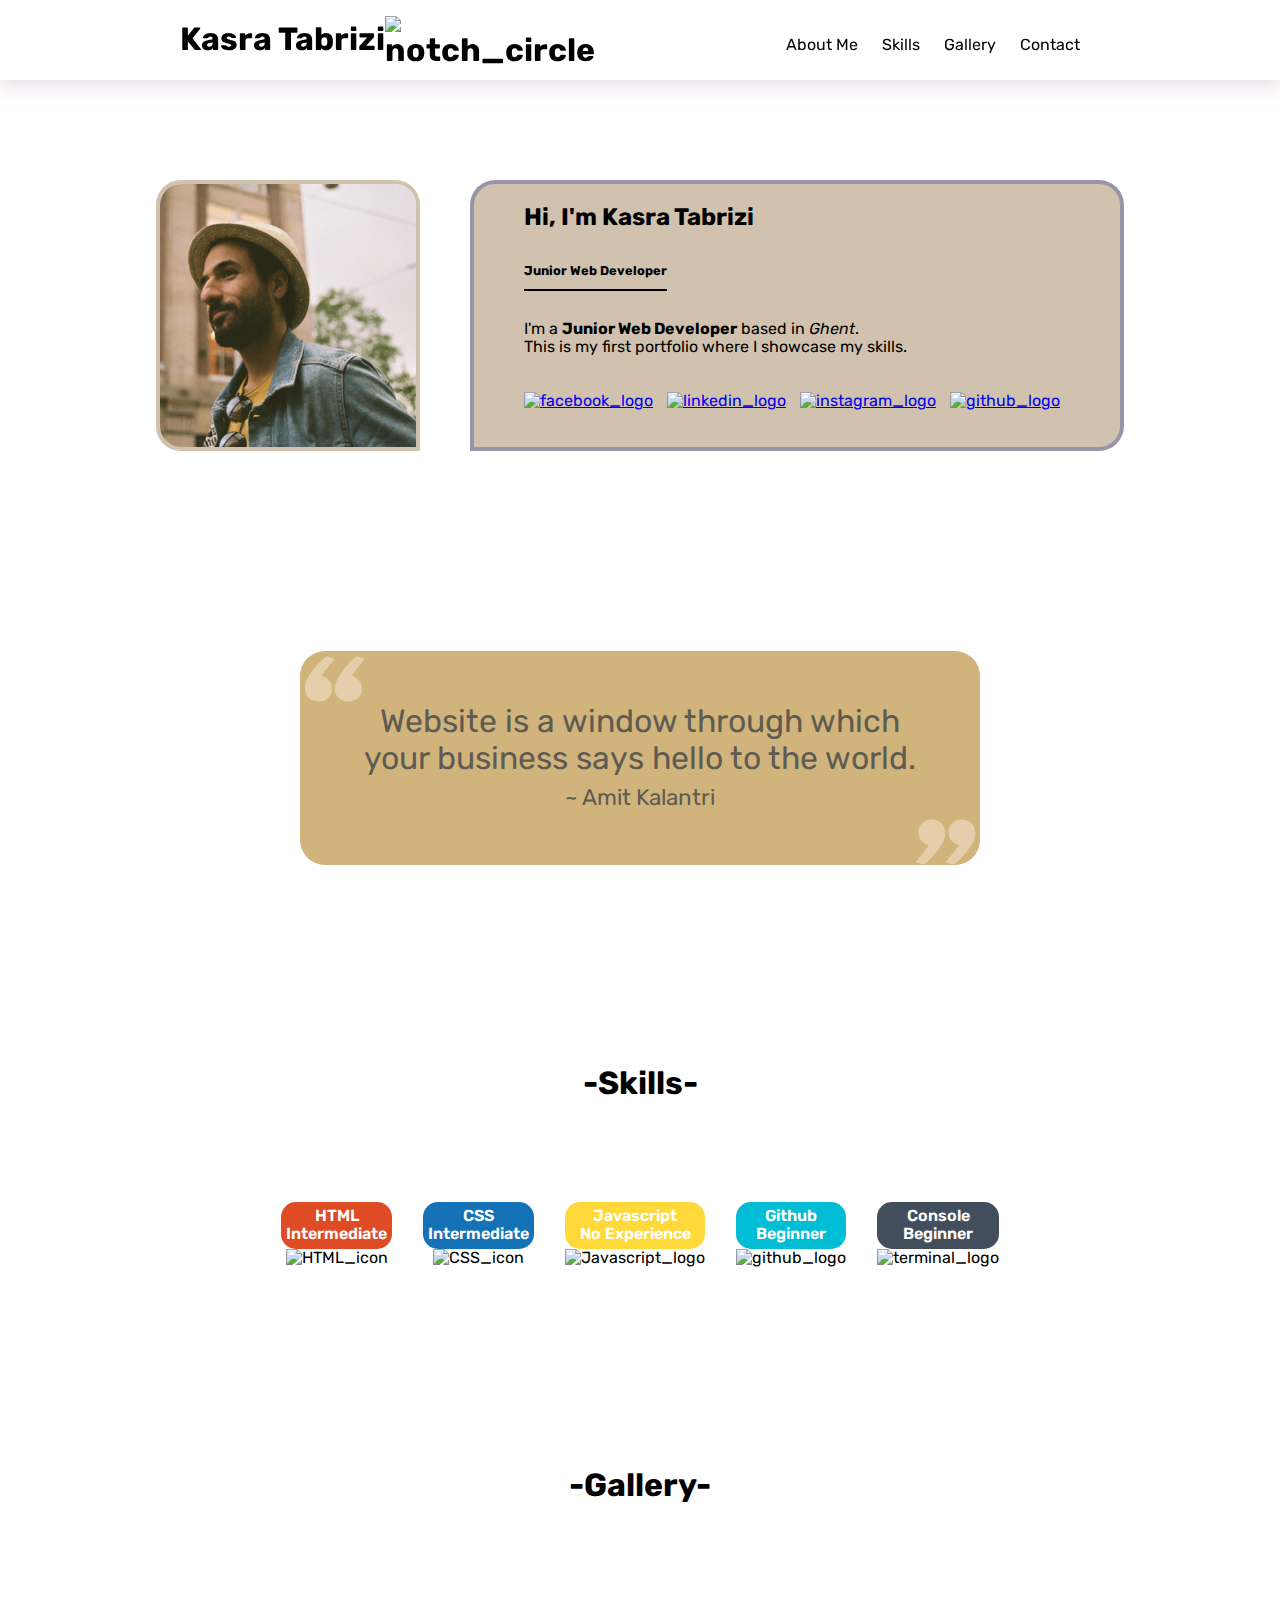
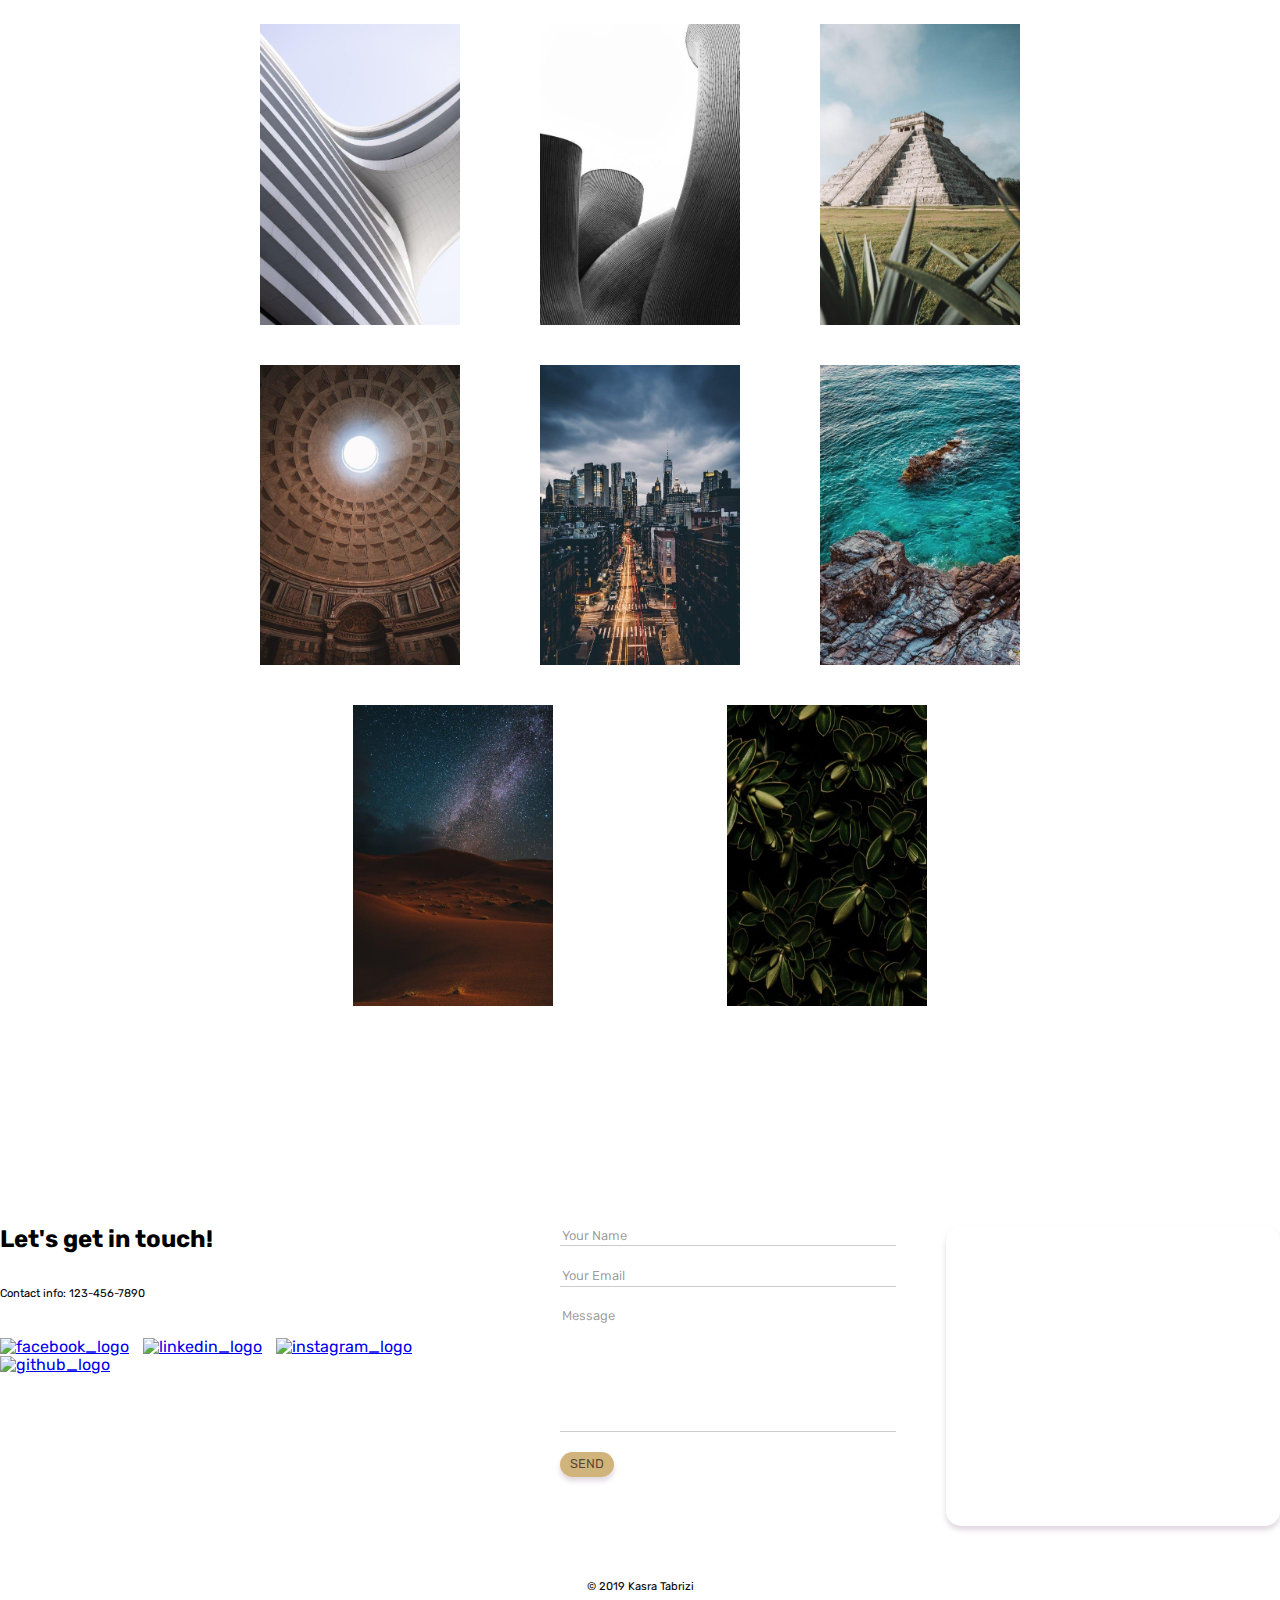
==== source/index.html @ 27bdeab5 "added grid.css to the grid version branch" ====
<!doctype html>
<html lang="en">

<head>
    <title>Kasra Tabrizi Portfolio</title>
    <meta charset="UTF-8">
    <meta name="description" content="portfolio website about me kasra tabrizi">
    <meta name="keywords" content="HTML,CSS,portfolio,becode">
    <meta name="author" content="Kasra Tabrizi">
    <meta name="viewport" content="width=device-width, initial-scale=1.0">
    <meta http-equiv="X-UA-Compatible" content="ie=edge">
    <link href="https://fonts.googleapis.com/css?family=Rubik&display=swap" rel="stylesheet">
    <link href="https://fonts.googleapis.com/css?family=Lily+Script+One&display=swap" rel="stylesheet">
    <link rel="stylesheet" type="text/css" href="styles/normalize.css">
    <link rel="stylesheet" type="text/css" href="styles/style.css">
</head>

<body>
    <header>
        <h1 class="logo"><a href="#">Kasra Tabrizi</a><img src="https://img.icons8.com/material-rounded/24/000000/circled-notch.png" alt="notch_circle"></h1>
        <nav>
            <ul>
                <li><a href="#">About Me</a></li>
                <li><a href="#skills_section">Skills</a></li>
                <li><a href="#gallery_section">Gallery</a></li>
                <li><a href="#footer_wrapper">Contact</a></li>
            </ul>
        </nav>
    </header>
    <main>
        <section id="profile_section">
            <img class="profile_img" src="img/profile_pic.JPG" alt="profile_picture">
            <article>
                <h2>Hi, I'm Kasra Tabrizi</h2>
                <h3>Junior Web Developer</h3>
                <p>
                    I'm a <strong>Junior Web Developer</strong> based in <em>Ghent</em>.
                    <br>This is my first portfolio where I showcase my skills.
                </p>
                <ul>
                    <li>
                        <a href="https://www.facebook.com/kasra.tabrizi" target="_blank"><img src="https://img.icons8.com/material/24/000000/facebook-new.png" alt="facebook_logo"></a>
                    </li>
                    <li>
                        <a href="https://www.linkedin.com/in/kasratabrizi/" target="_blank"><img src="https://img.icons8.com/ios-glyphs/24/000000/linkedin-circled.png" alt="linkedin_logo"></a>
                    </li>
                    <li>
                        <a href="https://www.instagram.com/owowkazii/" target="_blank"><img src="https://img.icons8.com/material-rounded/24/000000/instagram-new.png" alt="instagram_logo"></a>
                    </li>
                    <li>
                        <a href="https://github.com/KasraTabrizi" target="_blank"><img src="https://img.icons8.com/material-rounded/24/000000/github.png" alt="github_logo"></a>
                    </li>
                </ul>
            </article>
        </section>
        <section id="quote_section">
            <div class="quote_wrapper">
                <blockquote class="quote_web">
                    <p>Website is a window through which your business says hello to the world.
                        <small>~ Amit Kalantri</small>
                    </p>
                </blockquote>
            </div>
        </section>
        <section id="skills_section">
            <h2>Skills</h2>
            <div class="skill_wrapper">
                <div>
                    <div class="html_logo">HTML<br>Intermediate</div>
                    <img src="https://img.icons8.com/color/96/000000/html-5.png" alt="HTML_icon">
                </div>
                <div>
                    <div class="css_logo">CSS<br>Intermediate</div>
                    <img src="https://img.icons8.com/color/96/000000/css3.png" alt="CSS_icon">
                </div>
                <div>
                    <div class="js_logo">Javascript<br>No Experience</div>
                    <img src="https://img.icons8.com/color/96/000000/javascript.png" alt="Javascript_logo">
                </div>
                <div>
                    <div class="git_logo">Github<br>Beginner</div>
                    <img src="https://img.icons8.com/nolan/96/000000/github.png" alt="github_logo">
                </div>
                <div>
                    <div class="ter_logo">Console<br>Beginner</div>
                    <img src="https://img.icons8.com/dusk/96/000000/console.png" alt="terminal_logo">
                </div>
            </div>
        </section>
        <section id="gallery_section">
            <h2>Gallery</h2>
            <div class="gallery_wrapper">
                <img src="img/architecture.jpg" alt="architecture">
                <img src="img/architecture2.jpg" alt="architecture2">
                <img src="img/aztec.jpg" alt="aztec">
                <img src="img/chapel.jpg" alt="chapel">
                <img src="img/city.jpg" alt="city">
                <img src="img/coast.jpg" alt="coast">
                <img src="img/desert.jpg" alt="desert">
                <img src="img/flora.jpg" alt="flora">
            </div>
        </section>
    </main>
    <footer>
        <div id="footer_wrapper">
            <div id="info_wrapper">
                <h2>Let's get in touch!</h2>
                <p><small>Contact info: <a href="tel:123-456-7890">123-456-7890</a></small></p>
                <ul>
                    <li>
                        <a href="https://www.facebook.com/kasra.tabrizi" target="_blank"><img src="https://img.icons8.com/material/24/000000/facebook-new.png" alt="facebook_logo"></a>
                    </li>
                    <li>
                        <a href="https://www.linkedin.com/in/kasratabrizi/" target="_blank"><img src="https://img.icons8.com/ios-glyphs/24/000000/linkedin-circled.png" alt="linkedin_logo"></a>
                    </li>
                    <li>
                        <a href="https://www.instagram.com/owowkazii/" target="_blank"><img src="https://img.icons8.com/material-rounded/24/000000/instagram-new.png" alt="instagram_logo"></a>
                    </li>
                    <li>
                        <a href="https://github.com/KasraTabrizi" target="_blank"><img src="https://img.icons8.com/material-rounded/24/000000/github.png" alt="github_logo"></a>
                    </li>
                </ul>
            </div>
            <div id="form_wrapper">
                <form action="https://formspree.io/kasra_tabrizi@hotmail.com" method="POST">
                    <div class="form_section">
                        <input type="text" id="name" name="name" size="35" placeholder="Your Name">
                    </div>
                    <div class="form_section">
                        <input type="email" id="email" name="email" size="35" placeholder="Your Email">
                    </div>
                    <div class="form_section">
                        <textarea name="Message" id="message" rows="7" cols="35" placeholder="Message"></textarea>
                    </div>
                    <input type="submit" id="submit" name="send" value="send">
                </form>
            </div>
            <div class="mapouter">
                <div class="gmap_canvas">
                    <iframe width="400" title="location" height="300" id="gmap_canvas" src="https://maps.google.com/maps?q=koningin%20astridlaan%20185&t=&z=13&ie=UTF8&iwloc=&output=embed">
                    </iframe>
                    <a href="https://www.embedgooglemap.net/blog/elementor-pro-discount-code-review/">embedgooglemap.net</a>
                </div>
            </div>
        </div>
        <p class="copyright"><small>&copy; 2019 Kasra Tabrizi</small></p>
    </footer>
</body>

</html>
---- source/styles/style.css ----
html {
    scroll-behavior: smooth;
}

body {
    background-color: #fff;
    box-sizing: border-box;
    font-family: 'Rubik', sans-serif;
}

#profile_section {
    margin: 150px 0;
}

header {
    display: flex;
    flex-direction: row;
    justify-content: space-around;
    align-items: baseline;
    width: 100%;
    position: fixed;
    top: 0;
    z-index: 100;
    background-color: rgba(255, 255, 255, 0.9);
    box-shadow: 0px 4px 18px 0px rgba(216, 206, 216, 0.795);
}

header h1 {
    transition: 0.2s ease-in;
    position: relative;
}

header img {
    position: absolute;
    top: -5px;
    animation: rotation 2s infinite ease;
}

@keyframes rotation {
    from {
        transform: rotate(0deg);
    }
    to {
        transform: rotate(360deg);
    }
}

header h1:hover {
    transform: scale(0.9);
}

header a {
    text-decoration: none;
    color: #000;
}

ul li {
    list-style-type: none;
    display: inline-block;
}

header ul li {
    position: relative;
}


/*Adding line animation below the menu in the navbar*/

header ul li:after {
    position: absolute;
    top: 100%;
    left: 0;
    content: '';
    border-bottom: 3px solid rgba(163, 133, 96, 0.5);
    animation: line-disappear 0.4s forwards;
    padding-bottom: 5px;
}

header ul li:hover:after {
    position: absolute;
    top: 100%;
    left: 0;
    content: '';
    border-bottom: 3px solid rgba(163, 133, 96, 0.5);
    animation: line-appear 0.7s forwards;
    padding-bottom: 5px;
}

@keyframes line-appear {
    from {
        width: 0%;
    }
    to {
        width: 100%;
    }
}

@keyframes line-disappear {
    from {
        width: 100%;
    }
    to {
        width: 0%;
    }
}

nav ul li:nth-child(-n+4) {
    margin-right: 20px;
}

article {
    background-color: rgba(163, 133, 96, 0.5);
}

#profile_section {
    display: flex;
    justify-content: center;
    flex-direction: row;
    padding: 30px 0 50px 0;
}

.profile_img {
    width: 20%;
    border-radius: 25px 25px 0 25px;
    border: 4px solid rgba(163, 133, 96, 0.5);
}

article {
    margin-left: 50px;
    border-radius: 25px 25px 25px 0;
    padding: 0 50px;
    font-size: 16px;
    border: 4px solid rgba(96, 106, 163, 0.5);
}

article h3 {
    display: inline-block;
    font-size: 0.8em;
    padding-bottom: 10px;
    border-bottom: 2px solid #000;
}

article ul,
footer ul {
    padding: 20px 0;
}

article ul li,
footer ul li {
    padding-right: 10px;
    transition: 0.3s cubic-bezier(.12, -0.57, .77, 1.41);
}

article ul li:hover,
footer ul li:hover {
    transform: scale(1.2) translateY(-5px);
}

#quote_section {
    margin-bottom: 200px;
}

.quote_wrapper {
    width: 50%;
    margin: 0 auto;
    background-color: rgba(198, 160, 91, 0.8);
    border-radius: 25px;
    font-size: 2em;
    position: relative;
    padding: 20px;
}

.quote_web {
    text-align: center;
    color: #5E5B52;
}

.quote_web::before,
.quote_web::after {
    position: absolute;
    font-size: 5em;
    color: rgba(250, 235, 215, 0.5);
    font-family: 'Lily Script One';
}

.quote_web::before {
    content: '\201C';
    top: -10px;
    left: 0;
}

.quote_web::after {
    content: '\201D';
    bottom: -120px;
    right: 0;
    z-index: 2;
}

#skills_section {
    text-align: center;
    margin-bottom: 200px;
}


/*Adding a line before and after the skill and gallery header*/

#skills_section h2::before,
#skills_section h2::after,
#gallery_section h2:before,
#gallery_section h2:after {
    content: '-';
}

#skills_section h2 {
    margin-bottom: 100px;
    font-size: 2em;
}

.skill_wrapper {
    display: flex;
    justify-content: space-evenly;
    margin: 0 250px;
}


/*Styling for the name of each skills and the level*/

.html_logo {
    border-radius: 15px;
    background-color: #DE4B25;
    color: #fff;
    padding: 5px 5px;
    font-weight: 600;
}

.css_logo {
    border-radius: 15px;
    background-color: #1572B6;
    color: #fff;
    padding: 5px 5px;
    font-weight: 600;
}

.js_logo {
    border-radius: 15px;
    background-color: #FFD93A;
    color: #fff;
    padding: 5px 5px;
    font-weight: 600;
}

.git_logo {
    border-radius: 15px;
    background-color: #00BCD4;
    color: #fff;
    padding: 5px 5px;
    font-weight: 600;
}

.ter_logo {
    border-radius: 15px;
    background-color: #424E5C;
    color: #fff;
    padding: 5px 5px;
    font-weight: 600;
}

#gallery_section {
    margin-bottom: 200px;
}

#gallery_section h2 {
    text-align: center;
    font-size: 2em;
    margin-bottom: 100px;
}

.gallery_wrapper {
    display: flex;
    justify-content: space-evenly;
    flex-wrap: wrap;
    align-content: space-around;
    margin: 0 200px;
}

.gallery_wrapper img {
    width: 100%;
    max-width: 200px;
    margin: 20px;
    transition: 0.5s ease-in;
}


/*Animation for enlarging the images as you hover over them*/

.gallery_wrapper img:hover {
    transform: scale(1.5);
    border-radius: 15px;
    box-shadow: 0px 4px 18px 0px rgba(163, 162, 163, 0.836);
}

#info_wrapper {
    padding-right: 20px;
}

#info_wrapper h2 {
    margin-top: 0;
}

#info_wrapper p {
    margin-top: 30px;
}

#info_wrapper ul {
    margin-right: 100px;
}

#info_wrapper p small a {
    text-decoration: none;
    color: #000;
}

#footer_wrapper {
    display: flex;
    justify-content: center;
    margin-bottom: 50px;
}


/*Styling the contact form*/

input[type=text],
input[type=email],
textarea {
    background: transparent;
    border: none;
    outline: none;
    color: rgba(0, 0, 0, 0.6);
    font-size: 0.9em;
}

::placeholder {
    color: rgba(0, 0, 0, 0.4);
    font-size: 0.9em;
}

input[type=submit] {
    border: none;
    background: none;
    background-color: rgba(198, 160, 91, 0.8);
    color: rgba(0, 0, 0, 0.616);
    padding: 5px 10px;
    border-radius: 15px;
    cursor: pointer;
    text-transform: uppercase;
    font-size: 0.8em;
    box-shadow: 0px 4px 5px 0px rgba(216, 206, 216, 0.795);
    transition: 0.2s ease-in;
}

input[type=submit]:hover {
    transform: translateY(2px);
    color: #fff;
}

textarea {
    resize: none;
}

.mapouter {
    position: relative;
    text-align: right;
    height: 300px;
    width: 400px;
    margin-left: 50px;
    border-radius: 15px;
    overflow: hidden;
    box-shadow: 0px 4px 5px 0px rgba(216, 206, 216, 0.795);
}

.gmap_canvas {
    overflow: hidden;
    background: none!important;
    height: 300px;
    width: 400px;
}

iframe {
    border: none;
}

.form_section {
    border-bottom: 1px solid rgba(0, 0, 0, 0.2);
    margin-bottom: 20px;
}

small {
    font-size: 0.7em;
}

.copyright {
    text-align: center;
}
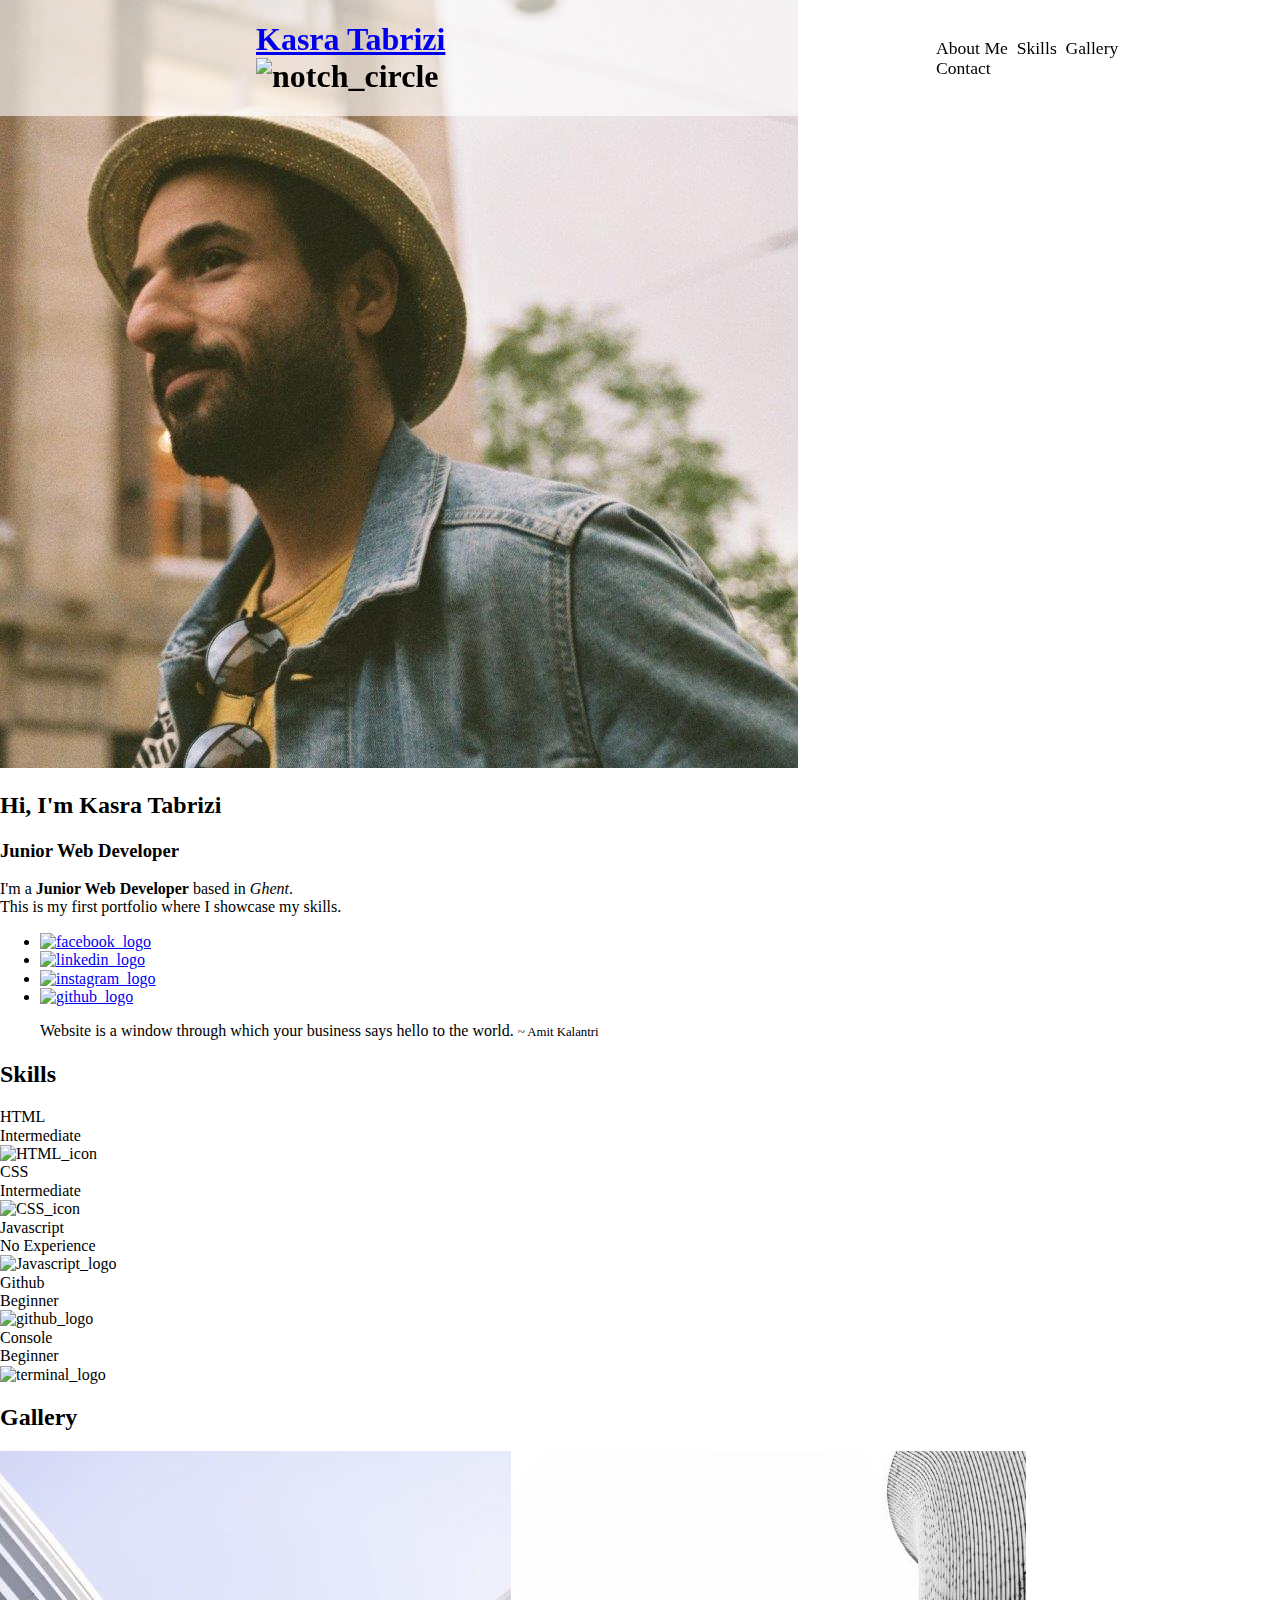
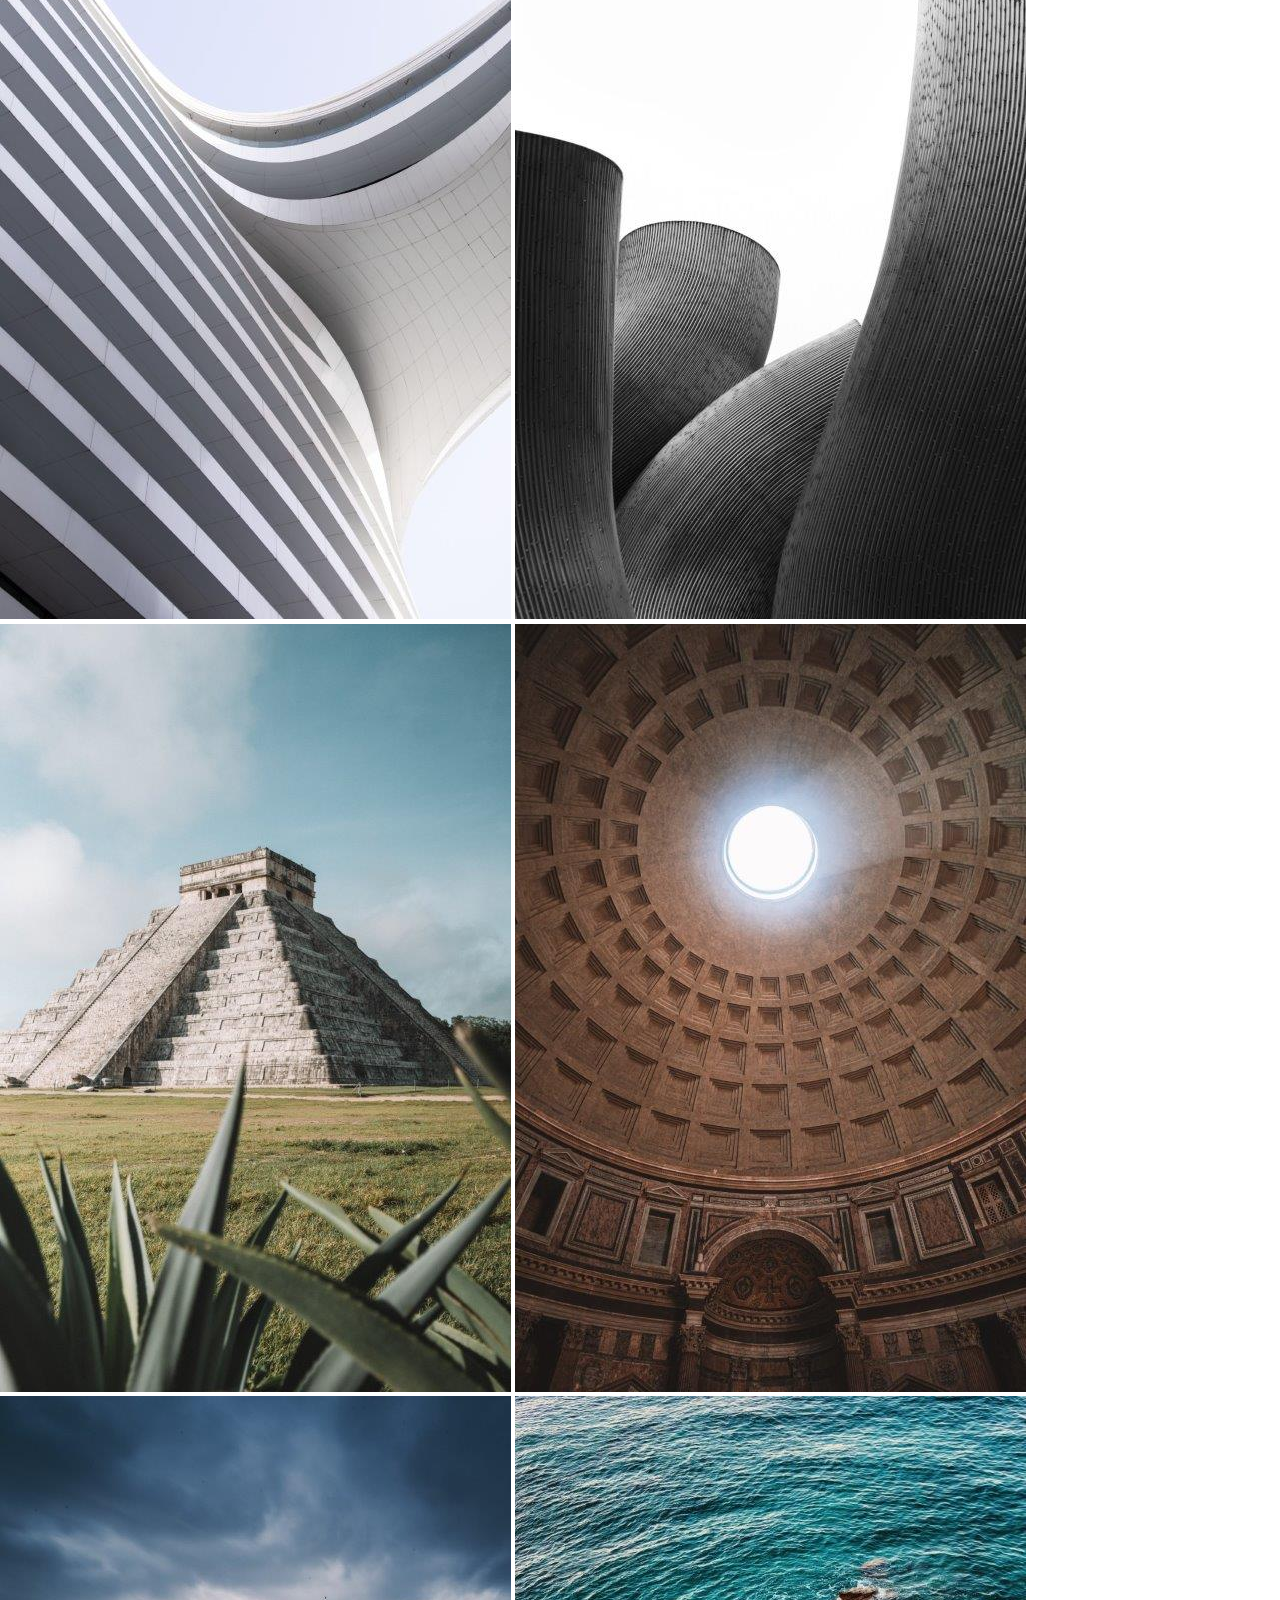
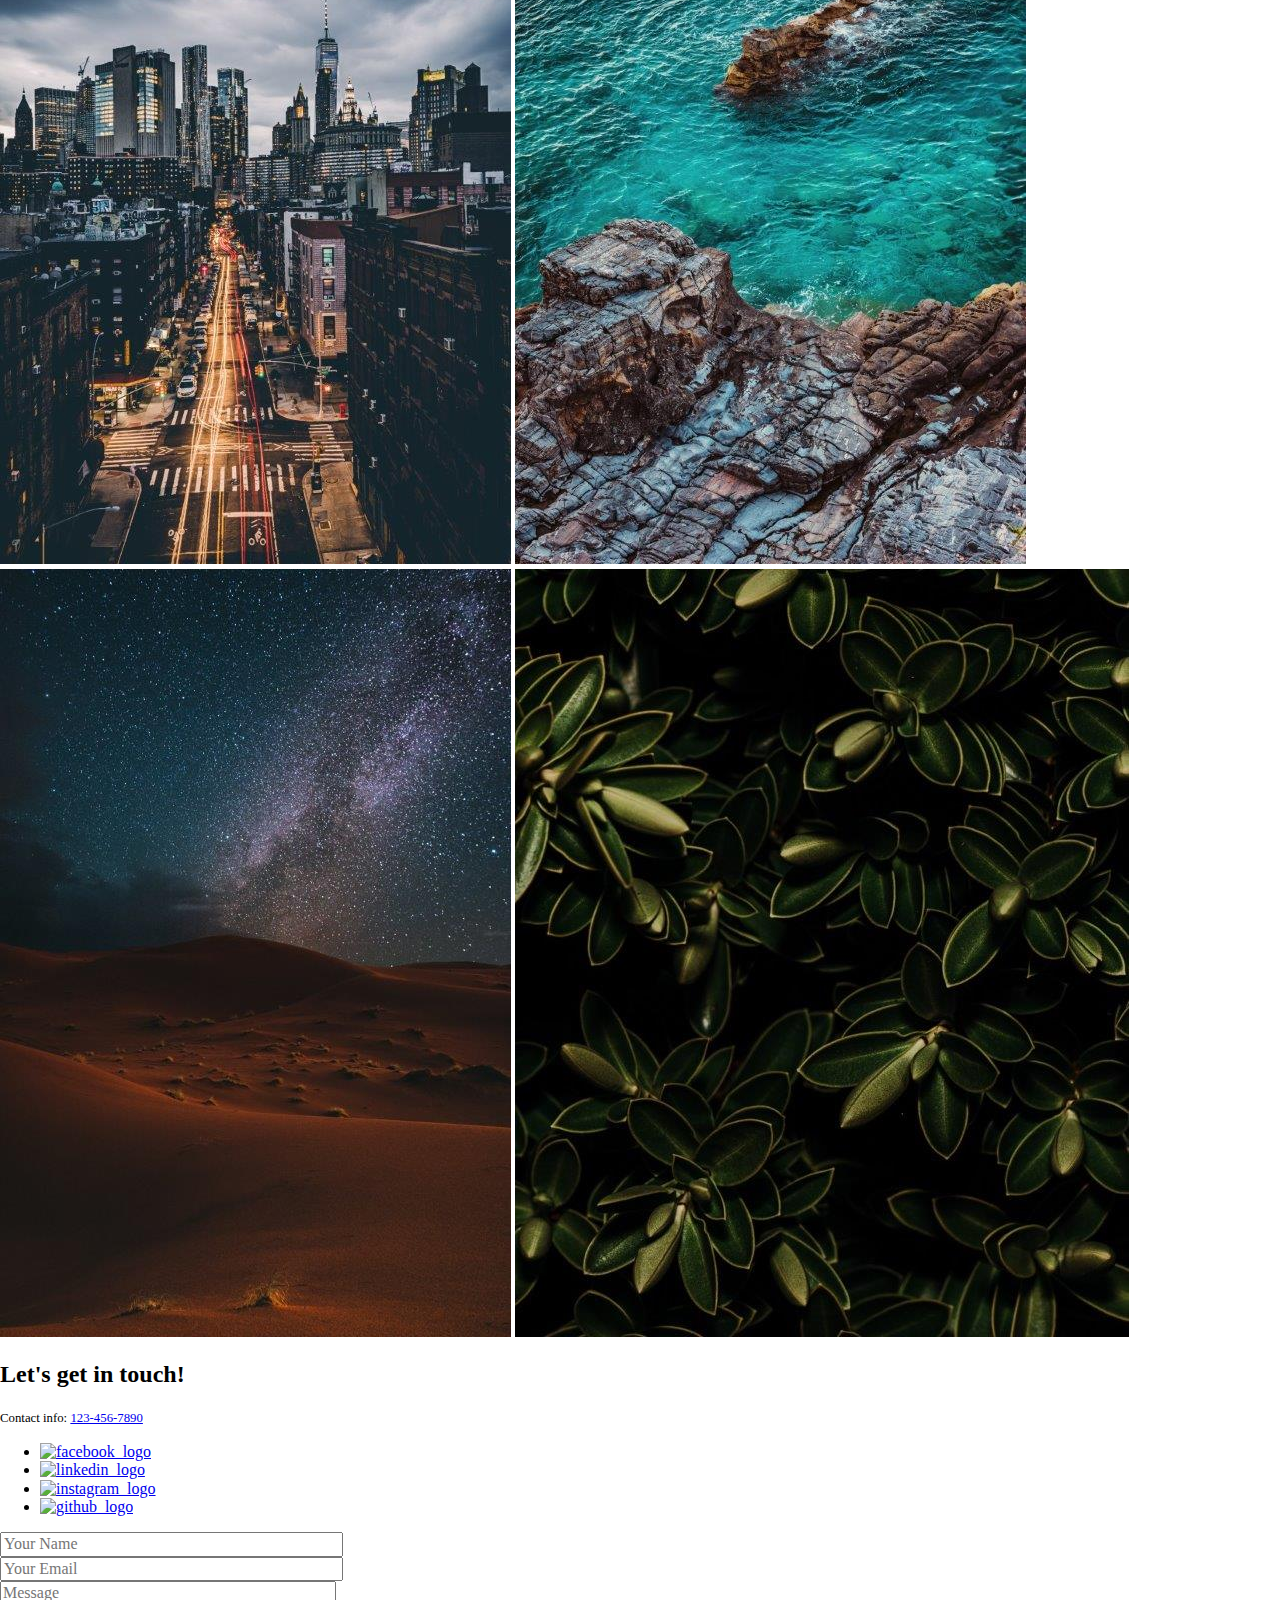
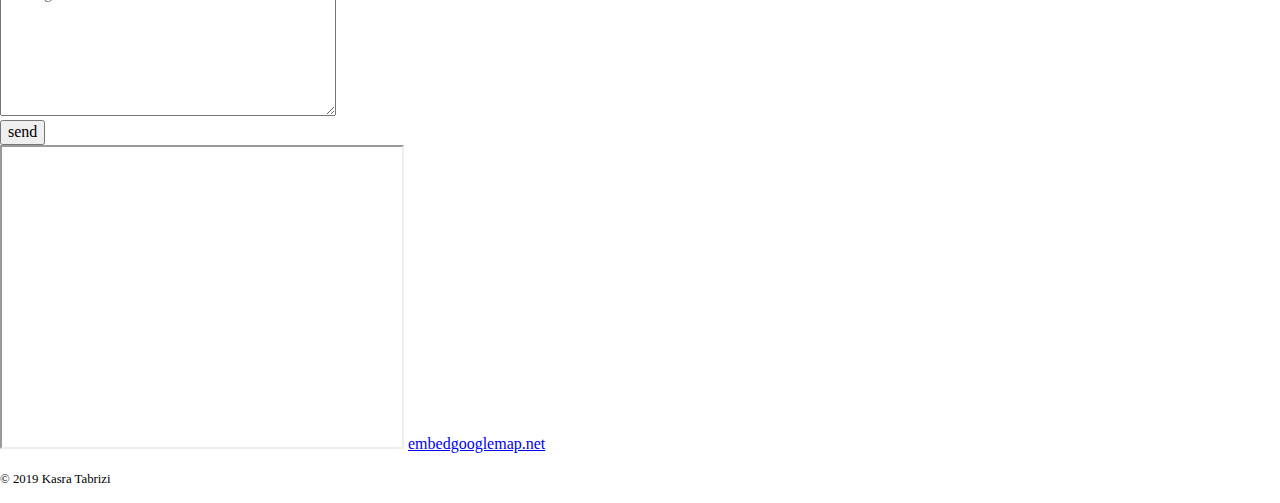
==== commit 05c678e2: "styled the menubar header" ====
--- a/source/index.html
+++ b/source/index.html
@@ -12,7 +12,7 @@
     <link href="https://fonts.googleapis.com/css?family=Rubik&display=swap" rel="stylesheet">
     <link href="https://fonts.googleapis.com/css?family=Lily+Script+One&display=swap" rel="stylesheet">
     <link rel="stylesheet" type="text/css" href="styles/normalize.css">
-    <link rel="stylesheet" type="text/css" href="styles/style.css">
+    <link rel="stylesheet" type="text/css" href="styles/grid.css">
 </head>
 
 <body>
--- a/source/styles/grid.css
+++ b/source/styles/grid.css
@@ -0,0 +1,32 @@
+header{
+    display: grid;
+    grid-template-columns: repeat(10,1fr);
+    justify-content: center;
+    position: fixed;
+    background-color: rgba(255, 255, 255, 0.6);
+}
+
+header h1{
+    grid-column-start: 3;
+    grid-column-end: 5;
+    place-self: center;
+    text-decoration: none;
+    color: black;
+}
+
+nav ul li{
+    display: inline-block;
+    margin-right: 0.3em;
+}
+
+nav a{
+    font-size: 1.1em;
+    text-decoration: none;
+    color: black;
+}
+
+nav{
+    grid-column-start: 8;
+    grid-column-end: 10;
+    place-self: center;
+}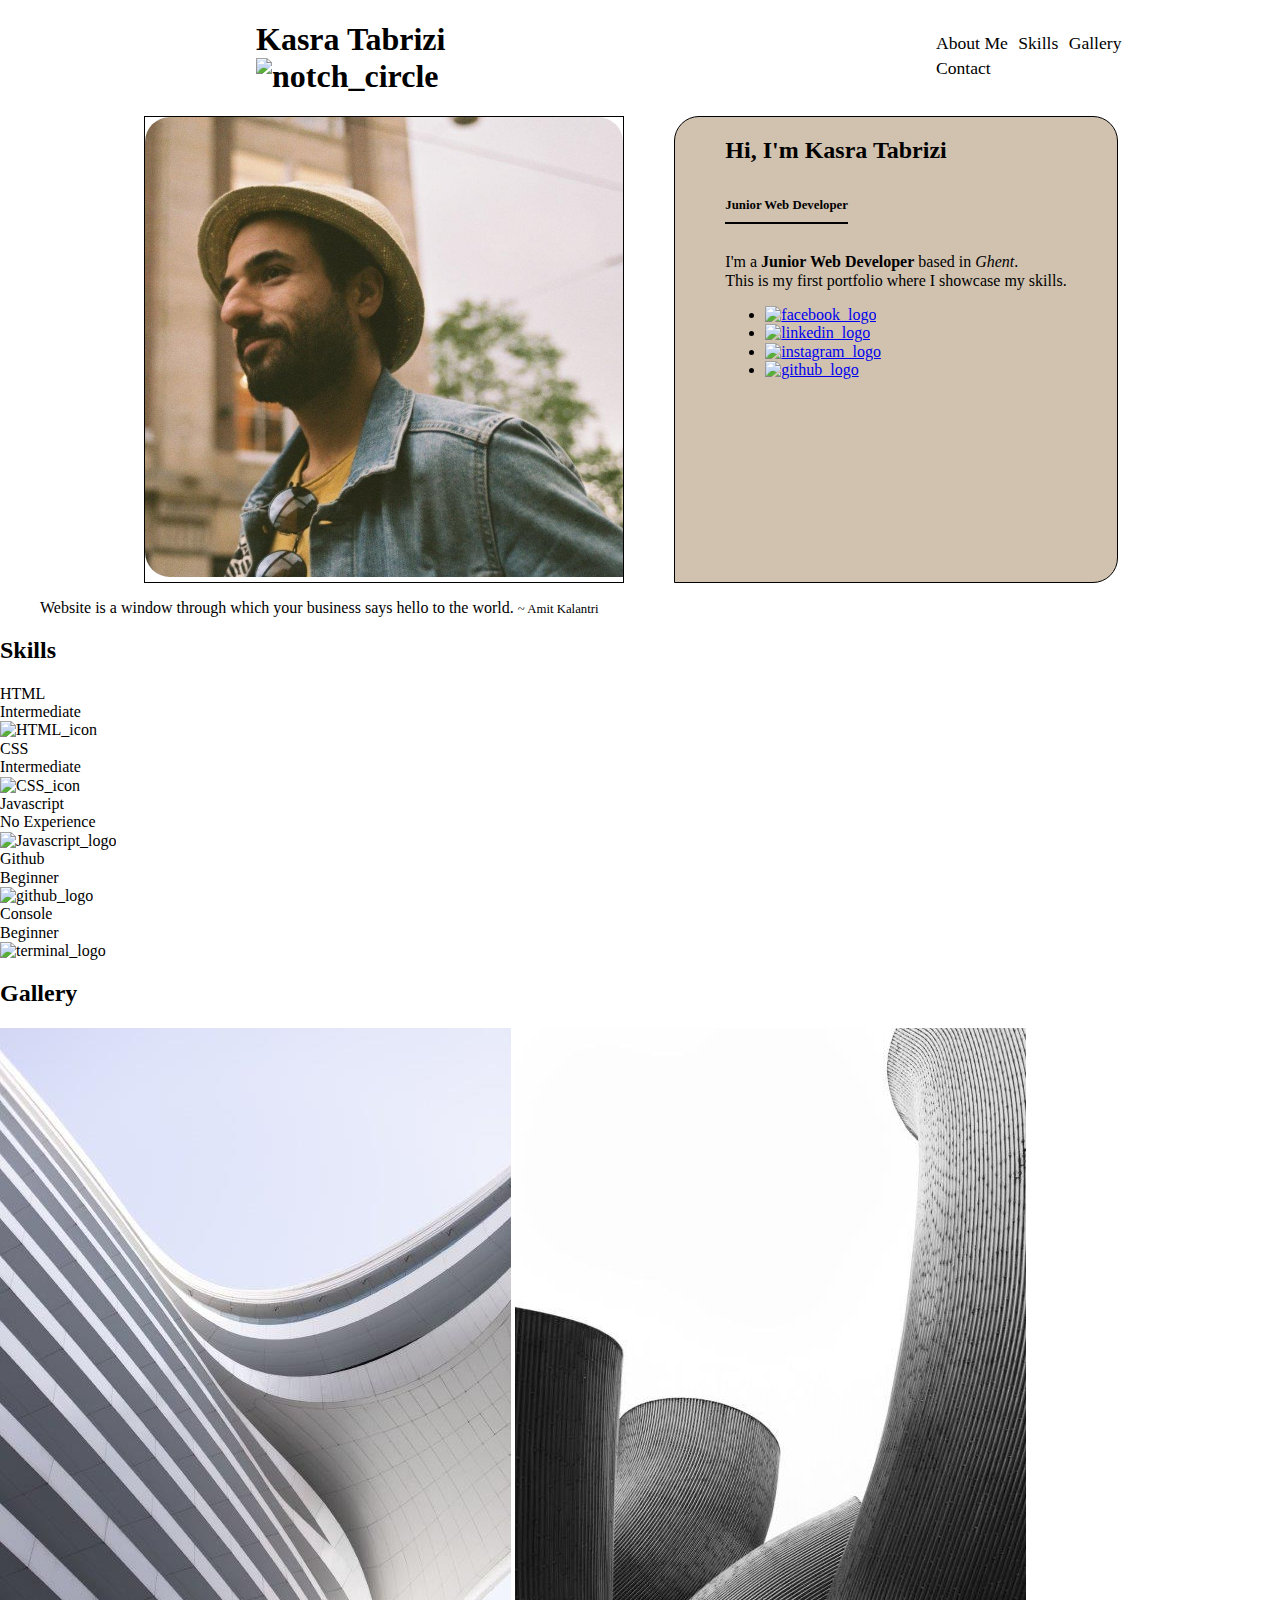
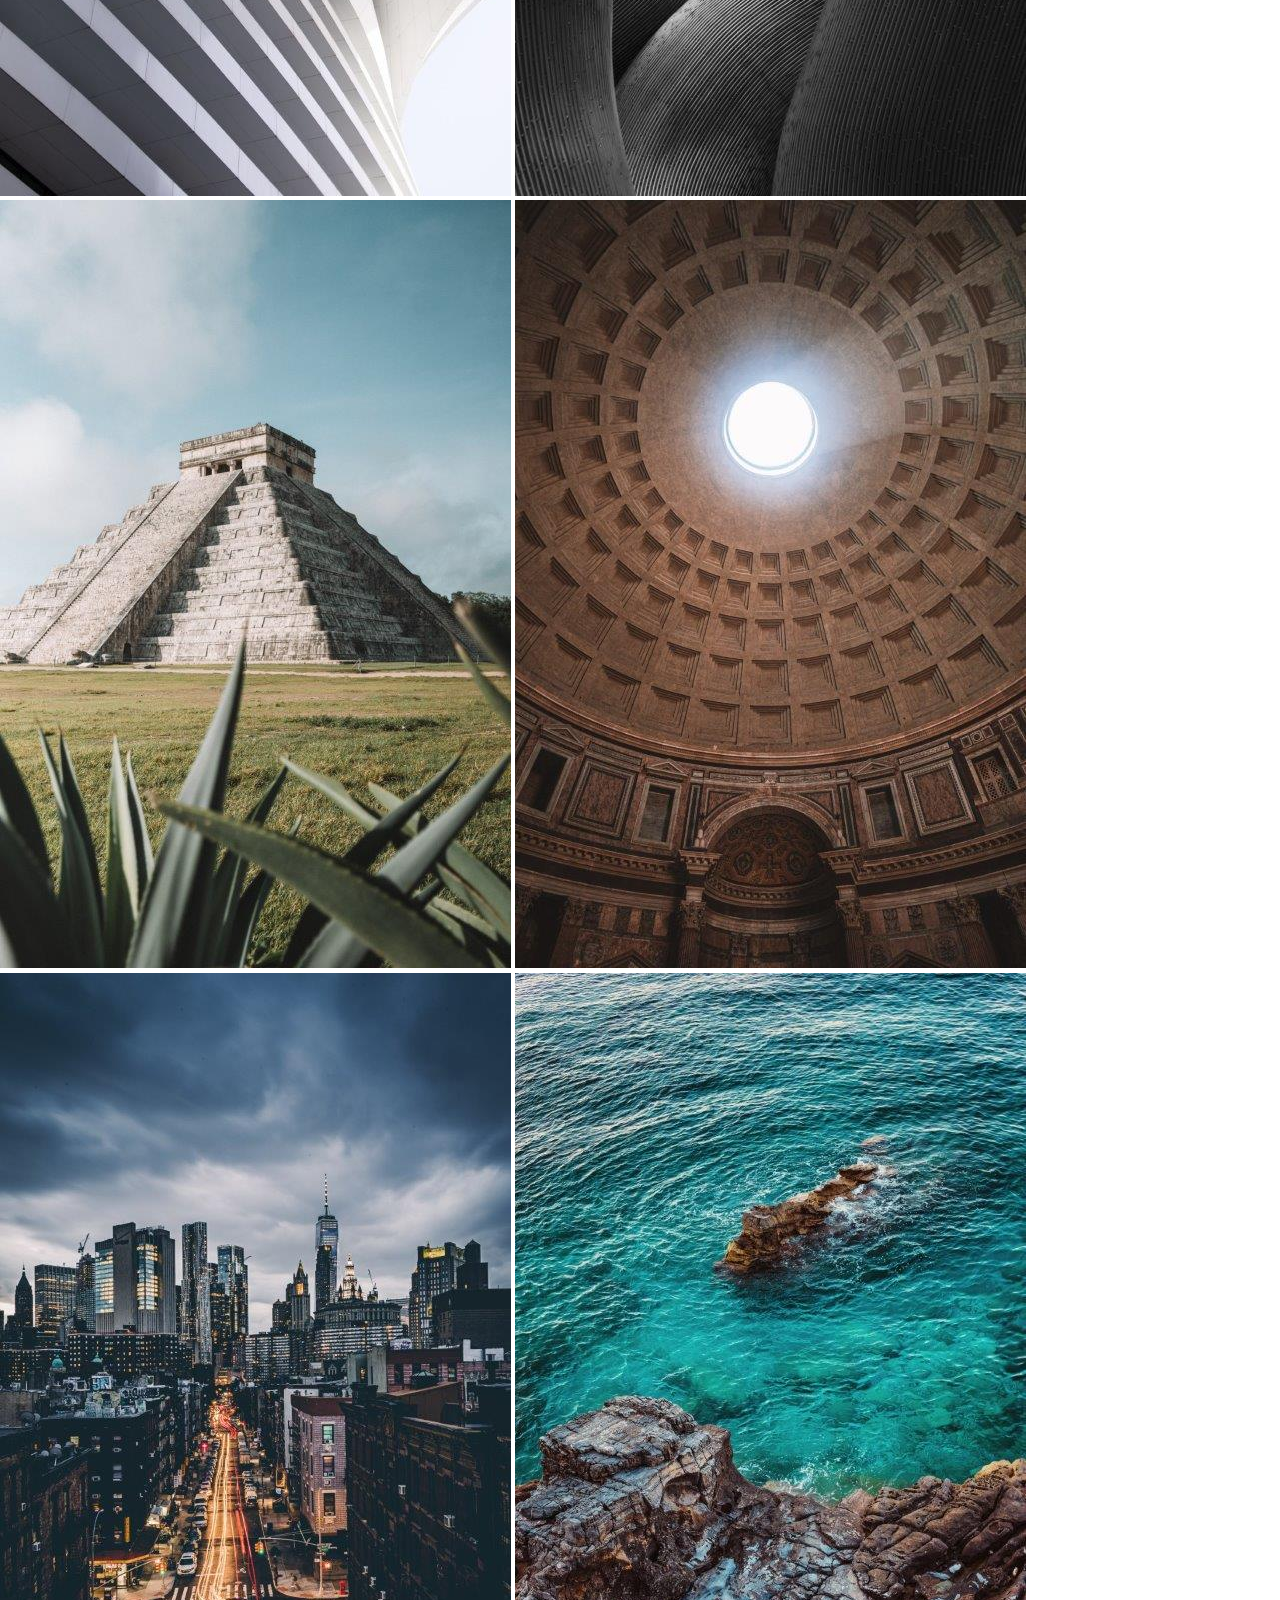
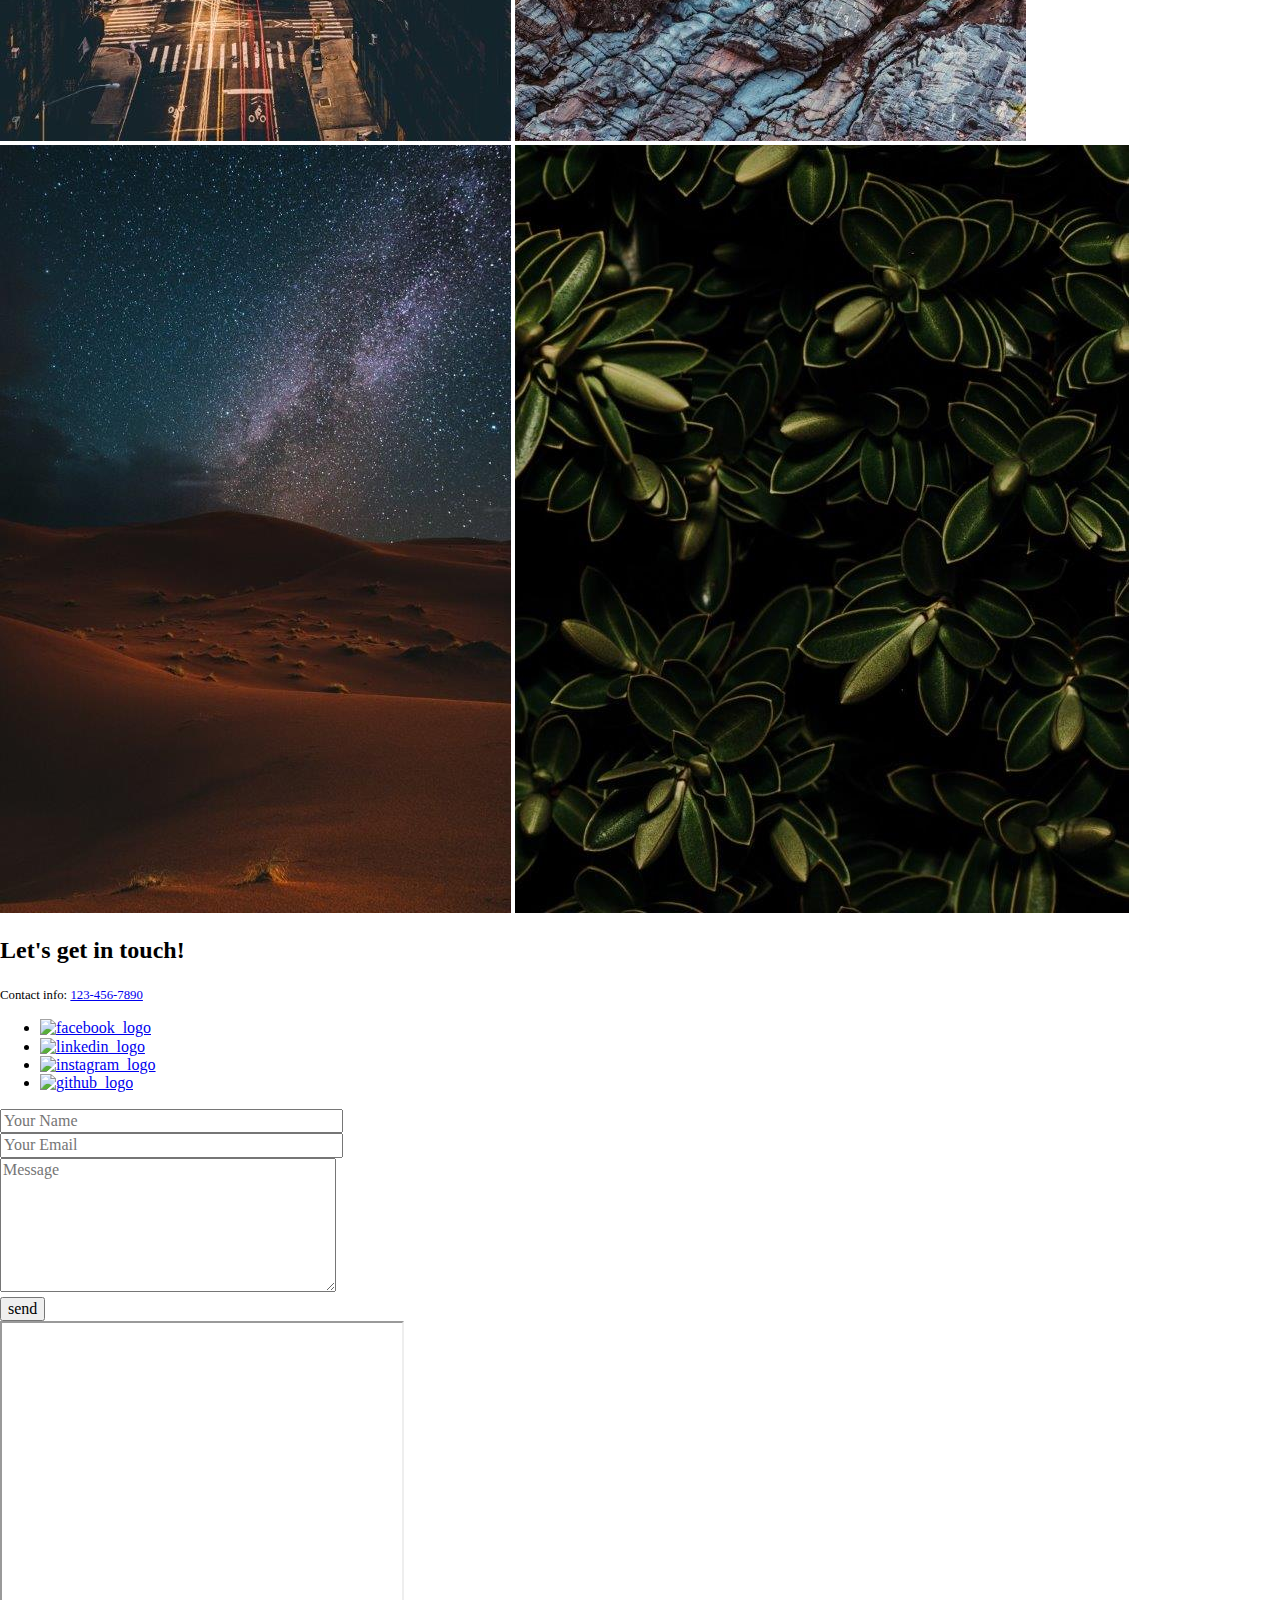
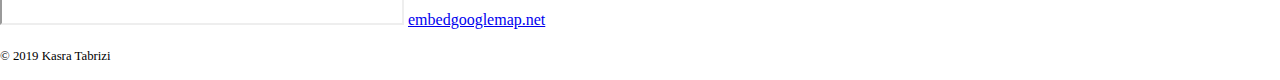
==== commit 236278a1: "test" ====
--- a/source/index.html
+++ b/source/index.html
@@ -28,31 +28,35 @@
         </nav>
     </header>
     <main>
-        <section id="profile_section">
-            <img class="profile_img" src="img/profile_pic.JPG" alt="profile_picture">
-            <article>
-                <h2>Hi, I'm Kasra Tabrizi</h2>
-                <h3>Junior Web Developer</h3>
-                <p>
-                    I'm a <strong>Junior Web Developer</strong> based in <em>Ghent</em>.
-                    <br>This is my first portfolio where I showcase my skills.
-                </p>
-                <ul>
-                    <li>
-                        <a href="https://www.facebook.com/kasra.tabrizi" target="_blank"><img src="https://img.icons8.com/material/24/000000/facebook-new.png" alt="facebook_logo"></a>
-                    </li>
-                    <li>
-                        <a href="https://www.linkedin.com/in/kasratabrizi/" target="_blank"><img src="https://img.icons8.com/ios-glyphs/24/000000/linkedin-circled.png" alt="linkedin_logo"></a>
-                    </li>
-                    <li>
-                        <a href="https://www.instagram.com/owowkazii/" target="_blank"><img src="https://img.icons8.com/material-rounded/24/000000/instagram-new.png" alt="instagram_logo"></a>
-                    </li>
-                    <li>
-                        <a href="https://github.com/KasraTabrizi" target="_blank"><img src="https://img.icons8.com/material-rounded/24/000000/github.png" alt="github_logo"></a>
-                    </li>
-                </ul>
-            </article>
-        </section>
+        <div class="profile_section">
+            <div class="profile_box">
+                <img class="profile_img" src="img/profile_pic.JPG" alt="profile_picture">
+            </div>
+            <div class="profile_description">
+                <article>
+                    <h2>Hi, I'm Kasra Tabrizi</h2>
+                    <h3>Junior Web Developer</h3>
+                    <p>
+                        I'm a <strong>Junior Web Developer</strong> based in <em>Ghent</em>.
+                        <br>This is my first portfolio where I showcase my skills.
+                    </p>
+                    <ul>
+                        <li>
+                            <a href="https://www.facebook.com/kasra.tabrizi" target="_blank"><img src="https://img.icons8.com/material/24/000000/facebook-new.png" alt="facebook_logo"></a>
+                        </li>
+                        <li>
+                            <a href="https://www.linkedin.com/in/kasratabrizi/" target="_blank"><img src="https://img.icons8.com/ios-glyphs/24/000000/linkedin-circled.png" alt="linkedin_logo"></a>
+                        </li>
+                        <li>
+                            <a href="https://www.instagram.com/owowkazii/" target="_blank"><img src="https://img.icons8.com/material-rounded/24/000000/instagram-new.png" alt="instagram_logo"></a>
+                        </li>
+                        <li>
+                            <a href="https://github.com/KasraTabrizi" target="_blank"><img src="https://img.icons8.com/material-rounded/24/000000/github.png" alt="github_logo"></a>
+                        </li>
+                    </ul>
+                </article>
+            </div>  
+        </div>
         <section id="quote_section">
             <div class="quote_wrapper">
                 <blockquote class="quote_web">
--- a/source/styles/grid.css
+++ b/source/styles/grid.css
@@ -2,31 +2,71 @@
     display: grid;
     grid-template-columns: repeat(10,1fr);
     justify-content: center;
-    position: fixed;
     background-color: rgba(255, 255, 255, 0.6);
+}
+
+header a{
+    text-decoration: none;
+    color: black;
 }
 
 header h1{
     grid-column-start: 3;
     grid-column-end: 5;
     place-self: center;
-    text-decoration: none;
-    color: black;
 }
 
 nav ul li{
     display: inline-block;
-    margin-right: 0.3em;
+    margin-right: 0.4em;
+    margin-bottom: 5px;
 }
 
 nav a{
     font-size: 1.1em;
-    text-decoration: none;
-    color: black;
 }
 
 nav{
     grid-column-start: 8;
     grid-column-end: 10;
     place-self: center;
+}
+
+/*PROFILE SECTION*/
+.profile_section{
+    display: grid;
+    grid-template-columns: repeat(auto-fit, minmax(10em, 30em));
+    justify-content: center;
+    justify-items: center;
+    column-gap: 2em;
+    row-gap: 2em;
+    
+}
+
+.profile_box,
+.profile_description{
+  border: 1px solid black;
+}
+
+.profile_img {
+    width: 100%;
+    object-fit: contain;
+    border-radius: 25px 25px 0 25px;
+    /*border: 4px solid rgba(163, 133, 96, 0.5);*/
+}
+
+.profile_description {
+    /*margin-left: 50px;*/
+    border-radius: 25px 25px 25px 0;
+    padding: 0 50px;
+    font-size: 1em;
+    /*border: 4px solid rgba(96, 106, 163, 0.5);*/
+    background-color: rgba(163, 133, 96, 0.5);
+}
+
+article h3 {
+    display: inline-block;
+    font-size: 0.8em;
+    padding-bottom: 10px;
+    border-bottom: 2px solid #000;
 }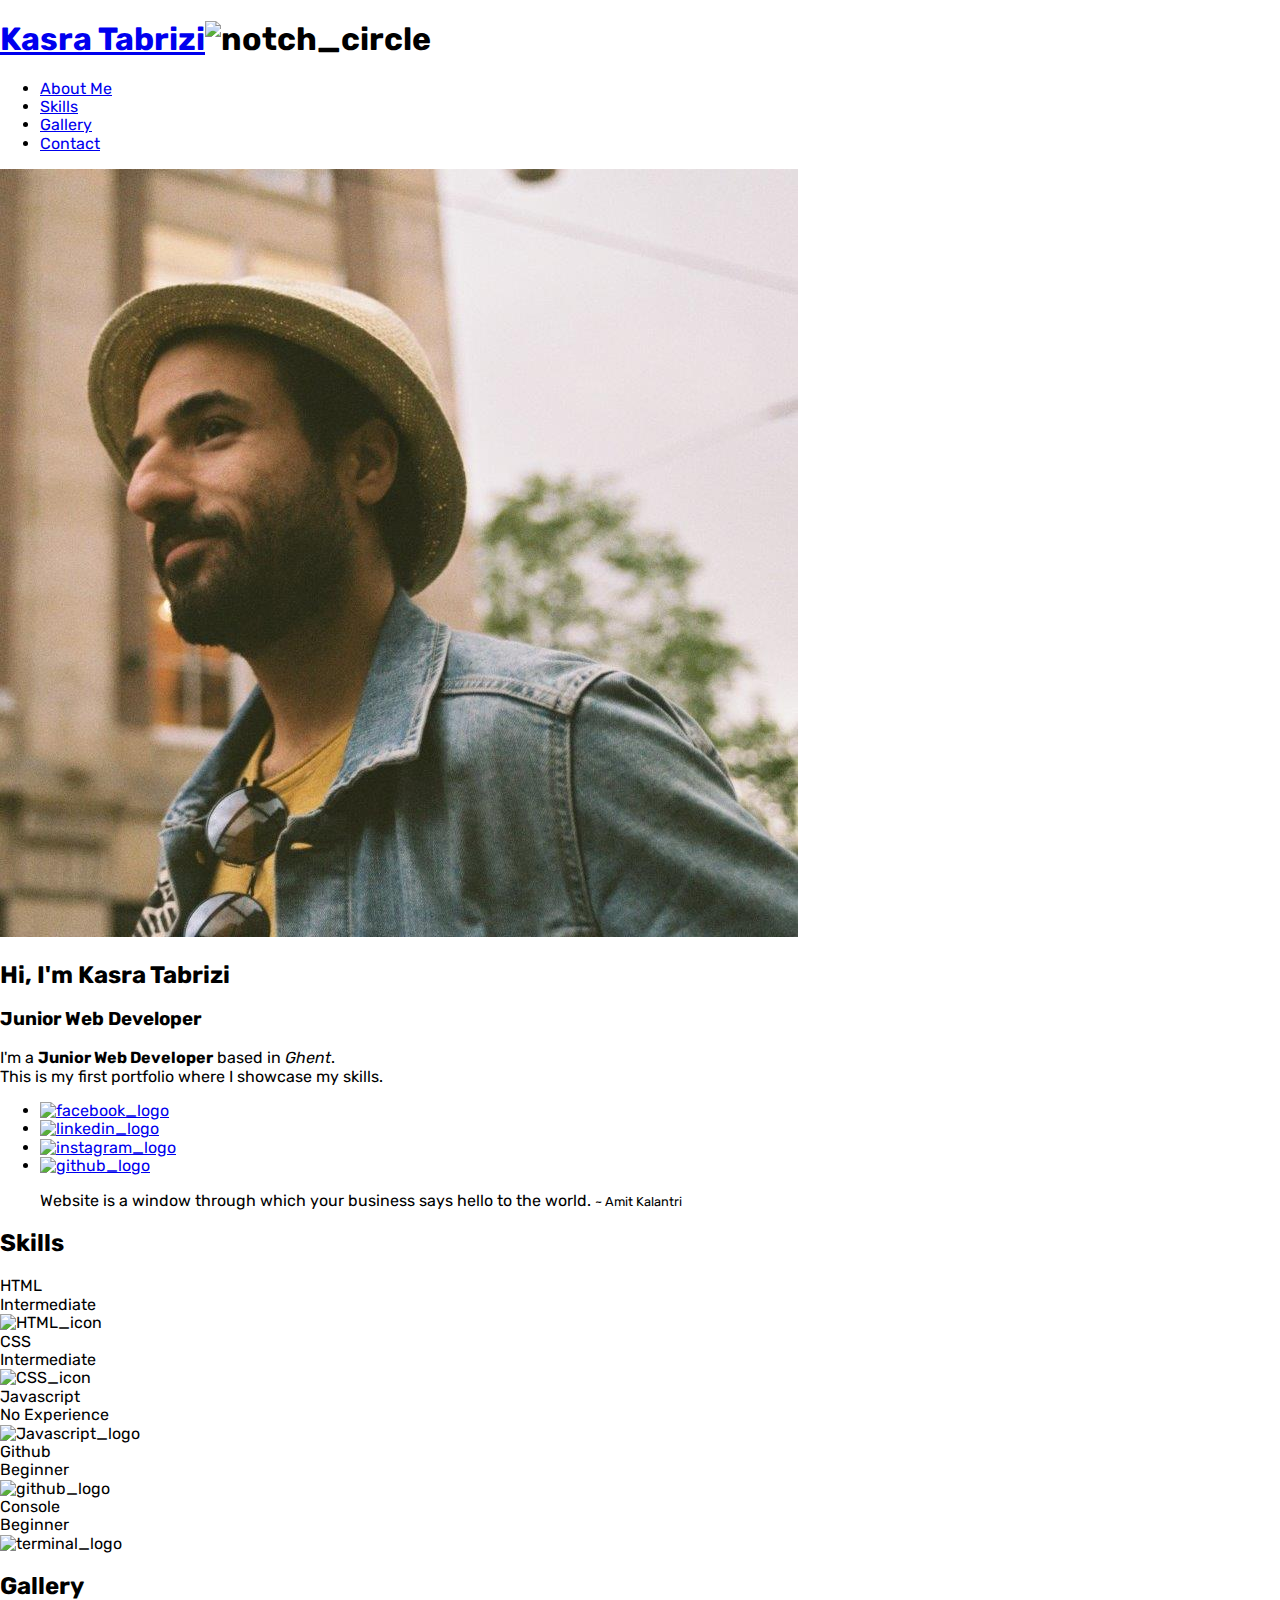
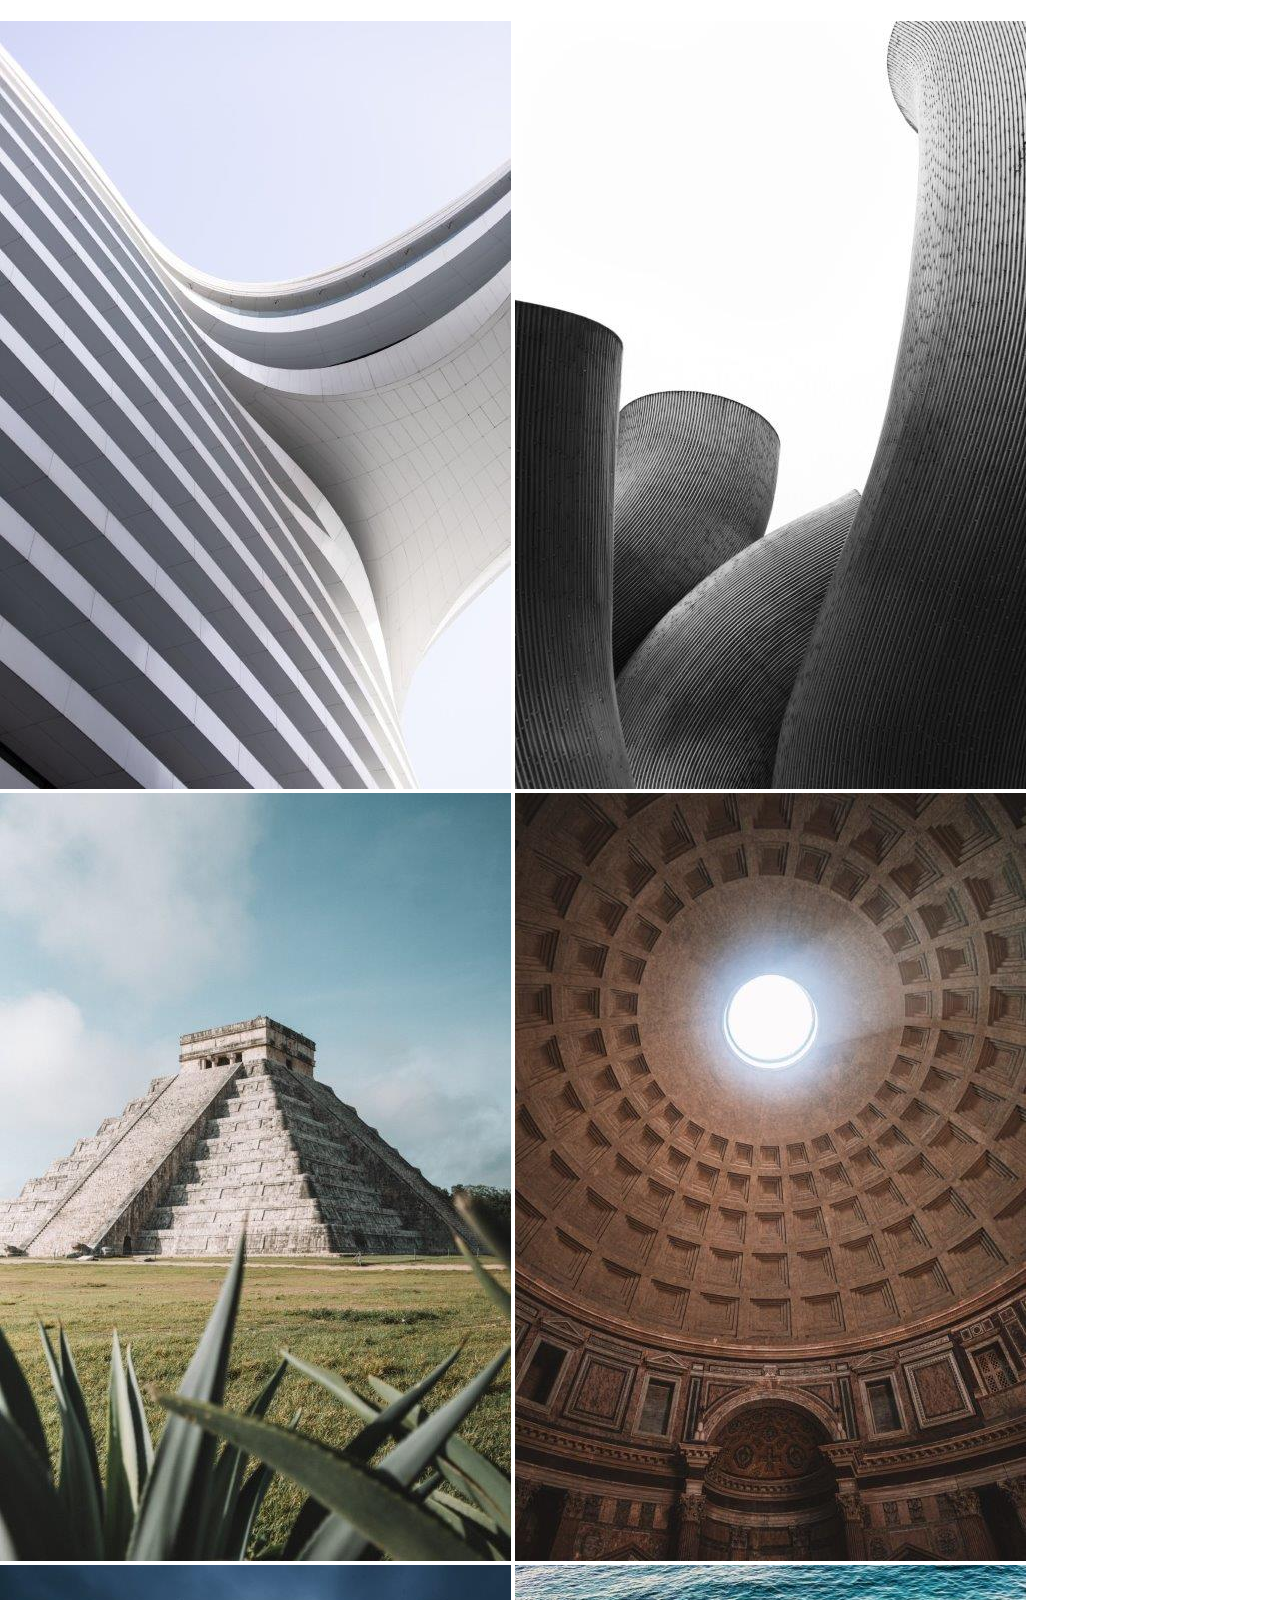
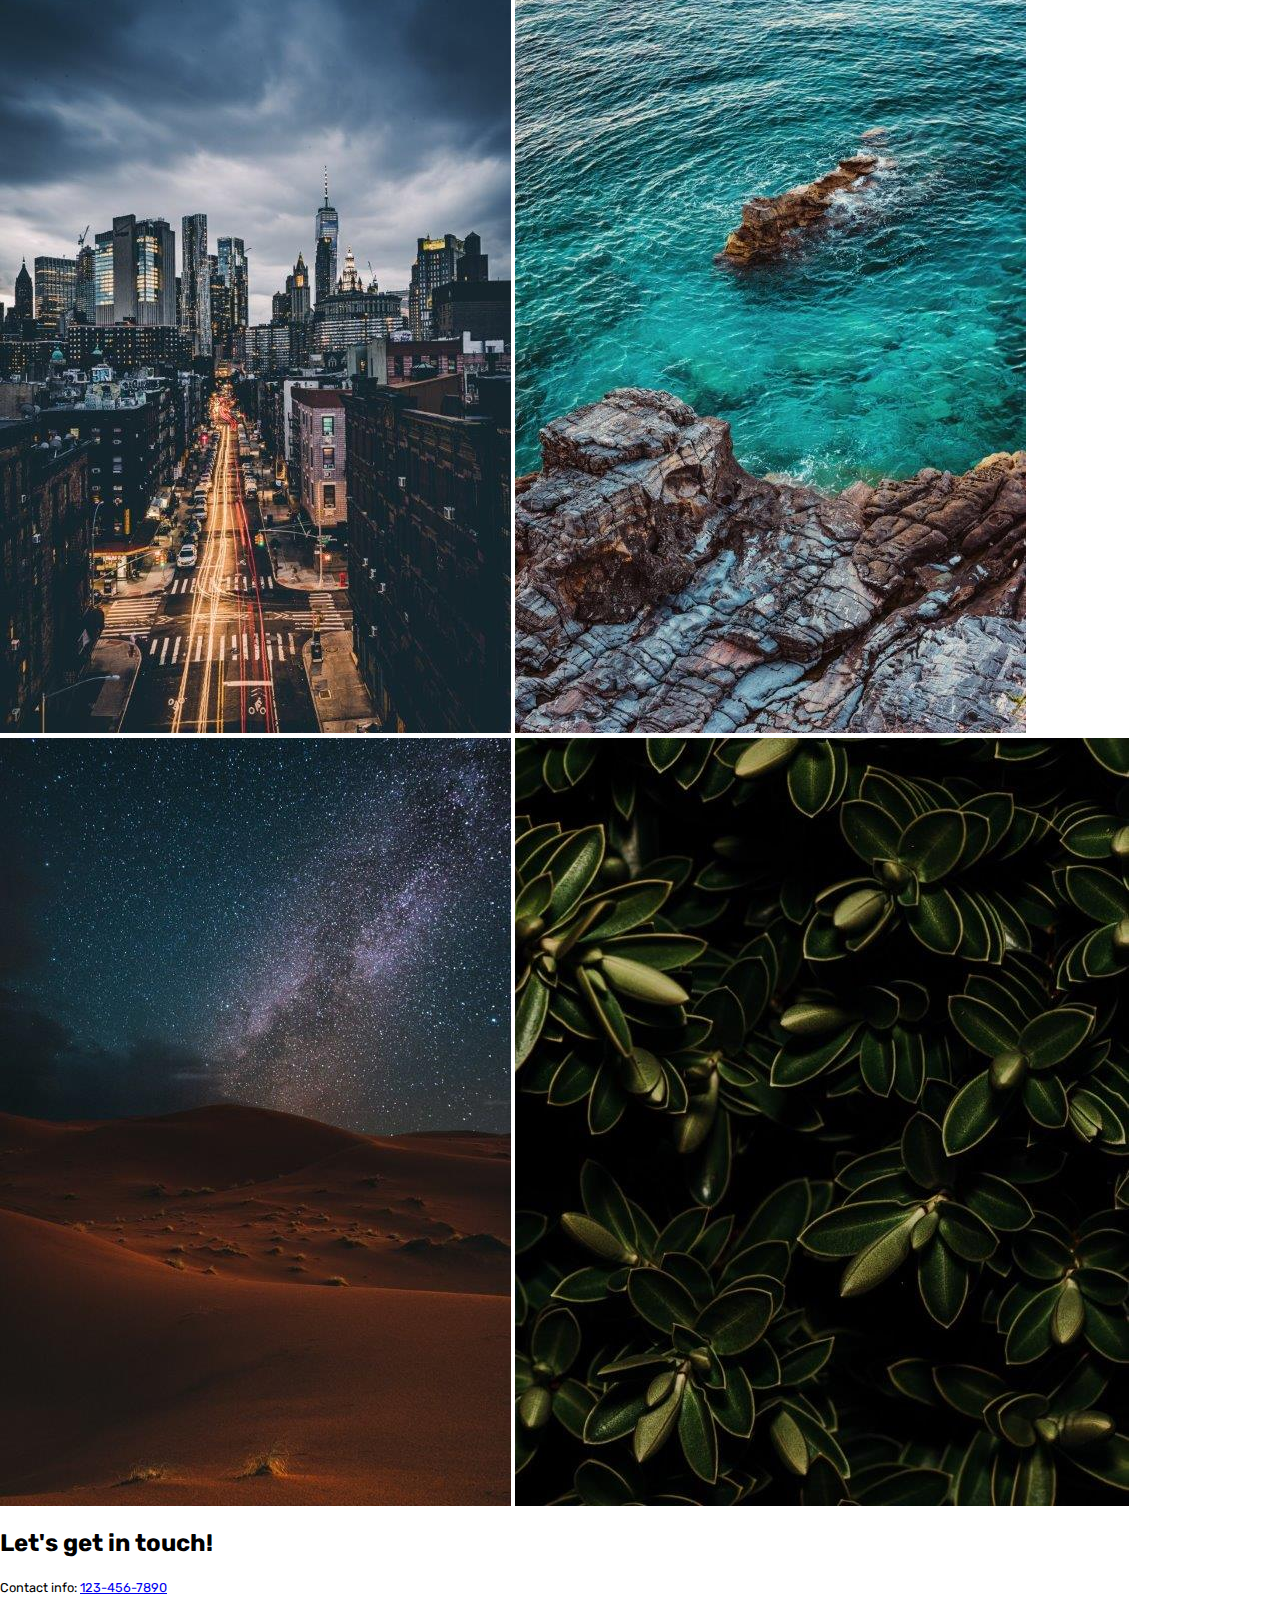
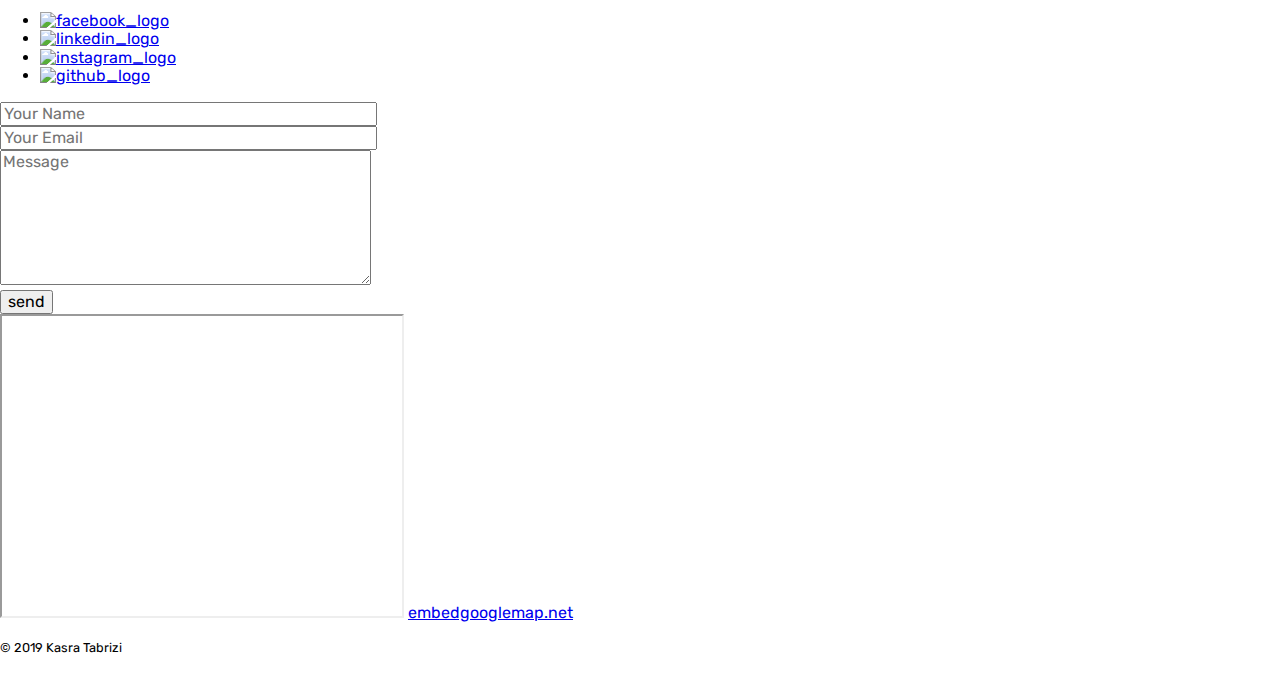
==== commit 5b0f789b: "create scss file" ====
--- a/source/index.html
+++ b/source/index.html
@@ -11,8 +11,8 @@
     <meta http-equiv="X-UA-Compatible" content="ie=edge">
     <link href="https://fonts.googleapis.com/css?family=Rubik&display=swap" rel="stylesheet">
     <link href="https://fonts.googleapis.com/css?family=Lily+Script+One&display=swap" rel="stylesheet">
-    <link rel="stylesheet" type="text/css" href="styles/normalize.css">
-    <link rel="stylesheet" type="text/css" href="styles/grid.css">
+    <link rel="stylesheet" type="text/css" href="styles/css/normalize.css">
+    <link rel="stylesheet" type="text/css" href="styles/css/mainstyle.css">
 </head>
 
 <body>
@@ -28,35 +28,31 @@
         </nav>
     </header>
     <main>
-        <div class="profile_section">
-            <div class="profile_box">
-                <img class="profile_img" src="img/profile_pic.JPG" alt="profile_picture">
-            </div>
-            <div class="profile_description">
-                <article>
-                    <h2>Hi, I'm Kasra Tabrizi</h2>
-                    <h3>Junior Web Developer</h3>
-                    <p>
-                        I'm a <strong>Junior Web Developer</strong> based in <em>Ghent</em>.
-                        <br>This is my first portfolio where I showcase my skills.
-                    </p>
-                    <ul>
-                        <li>
-                            <a href="https://www.facebook.com/kasra.tabrizi" target="_blank"><img src="https://img.icons8.com/material/24/000000/facebook-new.png" alt="facebook_logo"></a>
-                        </li>
-                        <li>
-                            <a href="https://www.linkedin.com/in/kasratabrizi/" target="_blank"><img src="https://img.icons8.com/ios-glyphs/24/000000/linkedin-circled.png" alt="linkedin_logo"></a>
-                        </li>
-                        <li>
-                            <a href="https://www.instagram.com/owowkazii/" target="_blank"><img src="https://img.icons8.com/material-rounded/24/000000/instagram-new.png" alt="instagram_logo"></a>
-                        </li>
-                        <li>
-                            <a href="https://github.com/KasraTabrizi" target="_blank"><img src="https://img.icons8.com/material-rounded/24/000000/github.png" alt="github_logo"></a>
-                        </li>
-                    </ul>
-                </article>
-            </div>  
-        </div>
+        <section id="profile_section">
+            <img class="profile_img" src="img/profile_pic.JPG" alt="profile_picture">
+            <article>
+                <h2>Hi, I'm Kasra Tabrizi</h2>
+                <h3>Junior Web Developer</h3>
+                <p>
+                    I'm a <strong>Junior Web Developer</strong> based in <em>Ghent</em>.
+                    <br>This is my first portfolio where I showcase my skills.
+                </p>
+                <ul>
+                    <li>
+                        <a href="https://www.facebook.com/kasra.tabrizi" target="_blank"><img src="https://img.icons8.com/material/24/000000/facebook-new.png" alt="facebook_logo"></a>
+                    </li>
+                    <li>
+                        <a href="https://www.linkedin.com/in/kasratabrizi/" target="_blank"><img src="https://img.icons8.com/ios-glyphs/24/000000/linkedin-circled.png" alt="linkedin_logo"></a>
+                    </li>
+                    <li>
+                        <a href="https://www.instagram.com/owowkazii/" target="_blank"><img src="https://img.icons8.com/material-rounded/24/000000/instagram-new.png" alt="instagram_logo"></a>
+                    </li>
+                    <li>
+                        <a href="https://github.com/KasraTabrizi" target="_blank"><img src="https://img.icons8.com/material-rounded/24/000000/github.png" alt="github_logo"></a>
+                    </li>
+                </ul>
+            </article>
+        </section>
         <section id="quote_section">
             <div class="quote_wrapper">
                 <blockquote class="quote_web">
--- a/source/styles/css/mainstyle.css
+++ b/source/styles/css/mainstyle.css
@@ -0,0 +1,7 @@
+body {
+  background-color: #fff;
+  box-sizing: border-box;
+  font-family: "Rubik", sans-serif;
+}
+
+/*# sourceMappingURL=mainstyle.css.map */
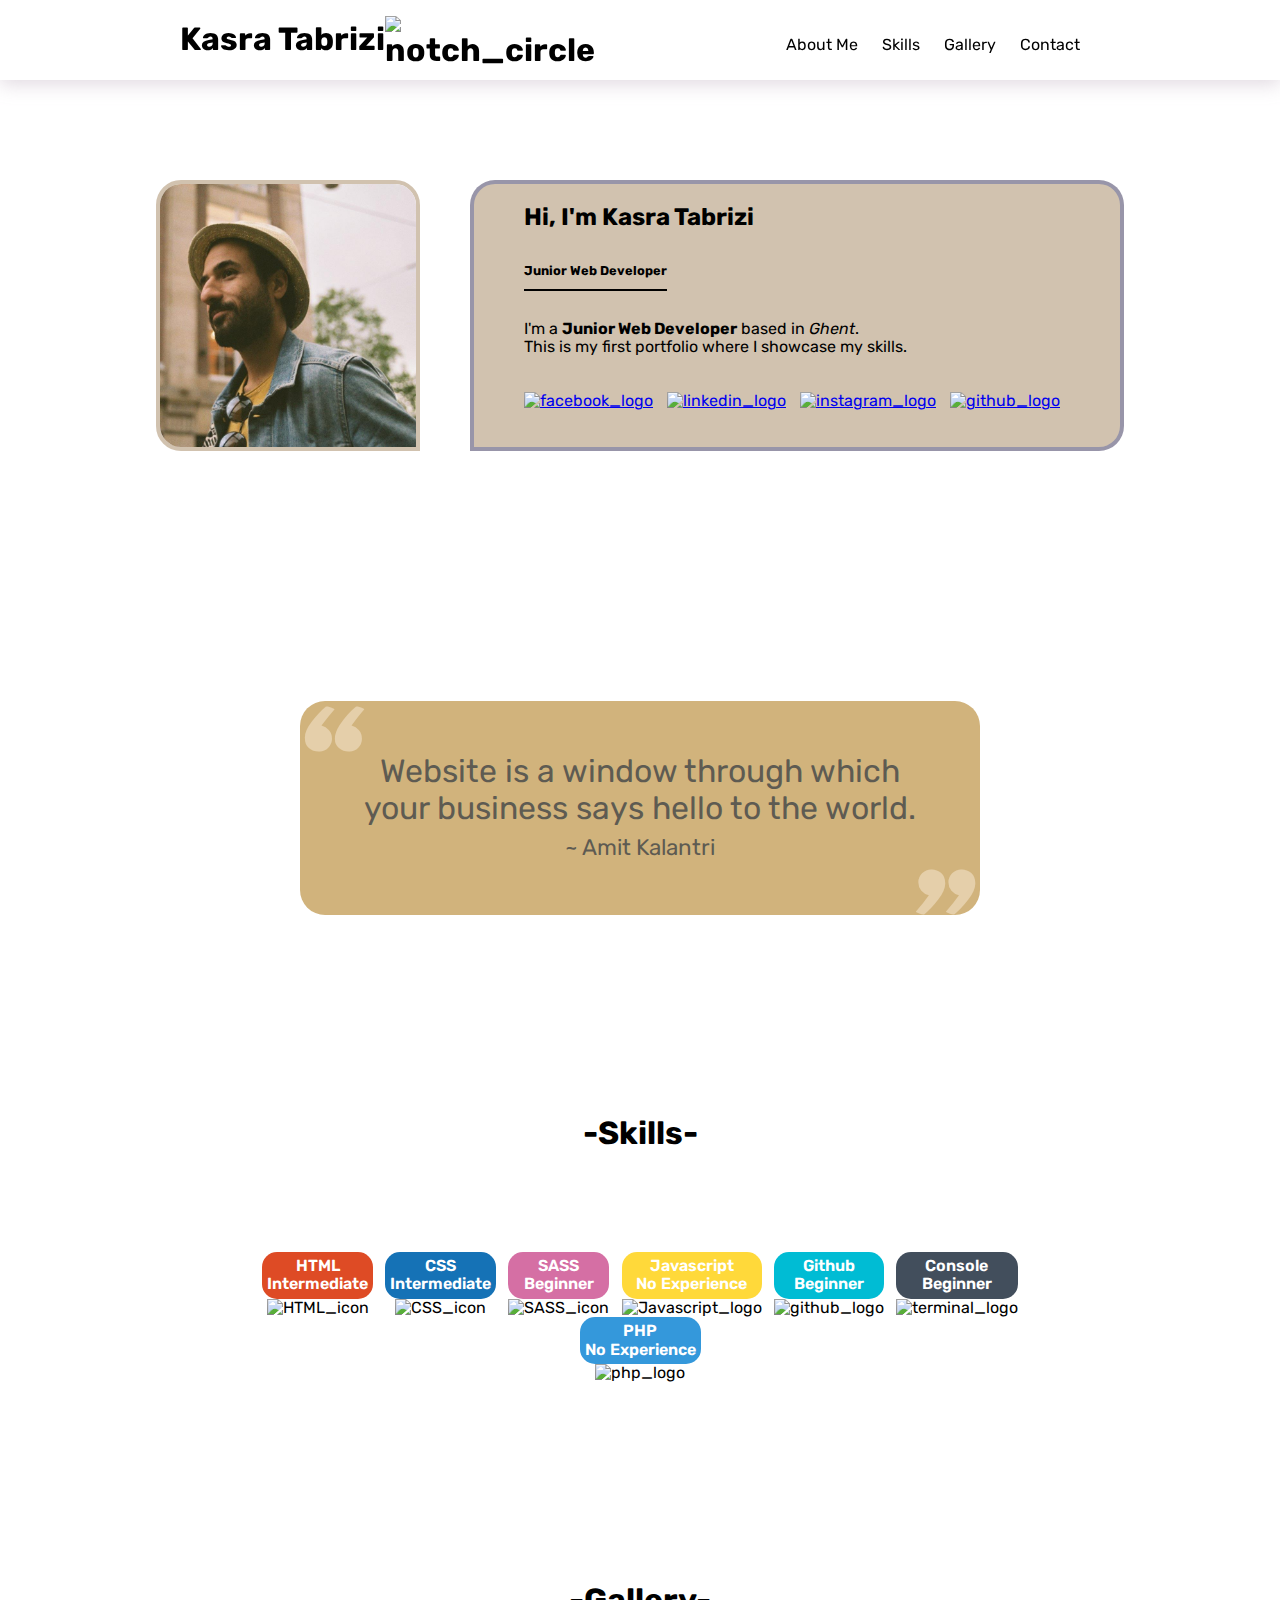
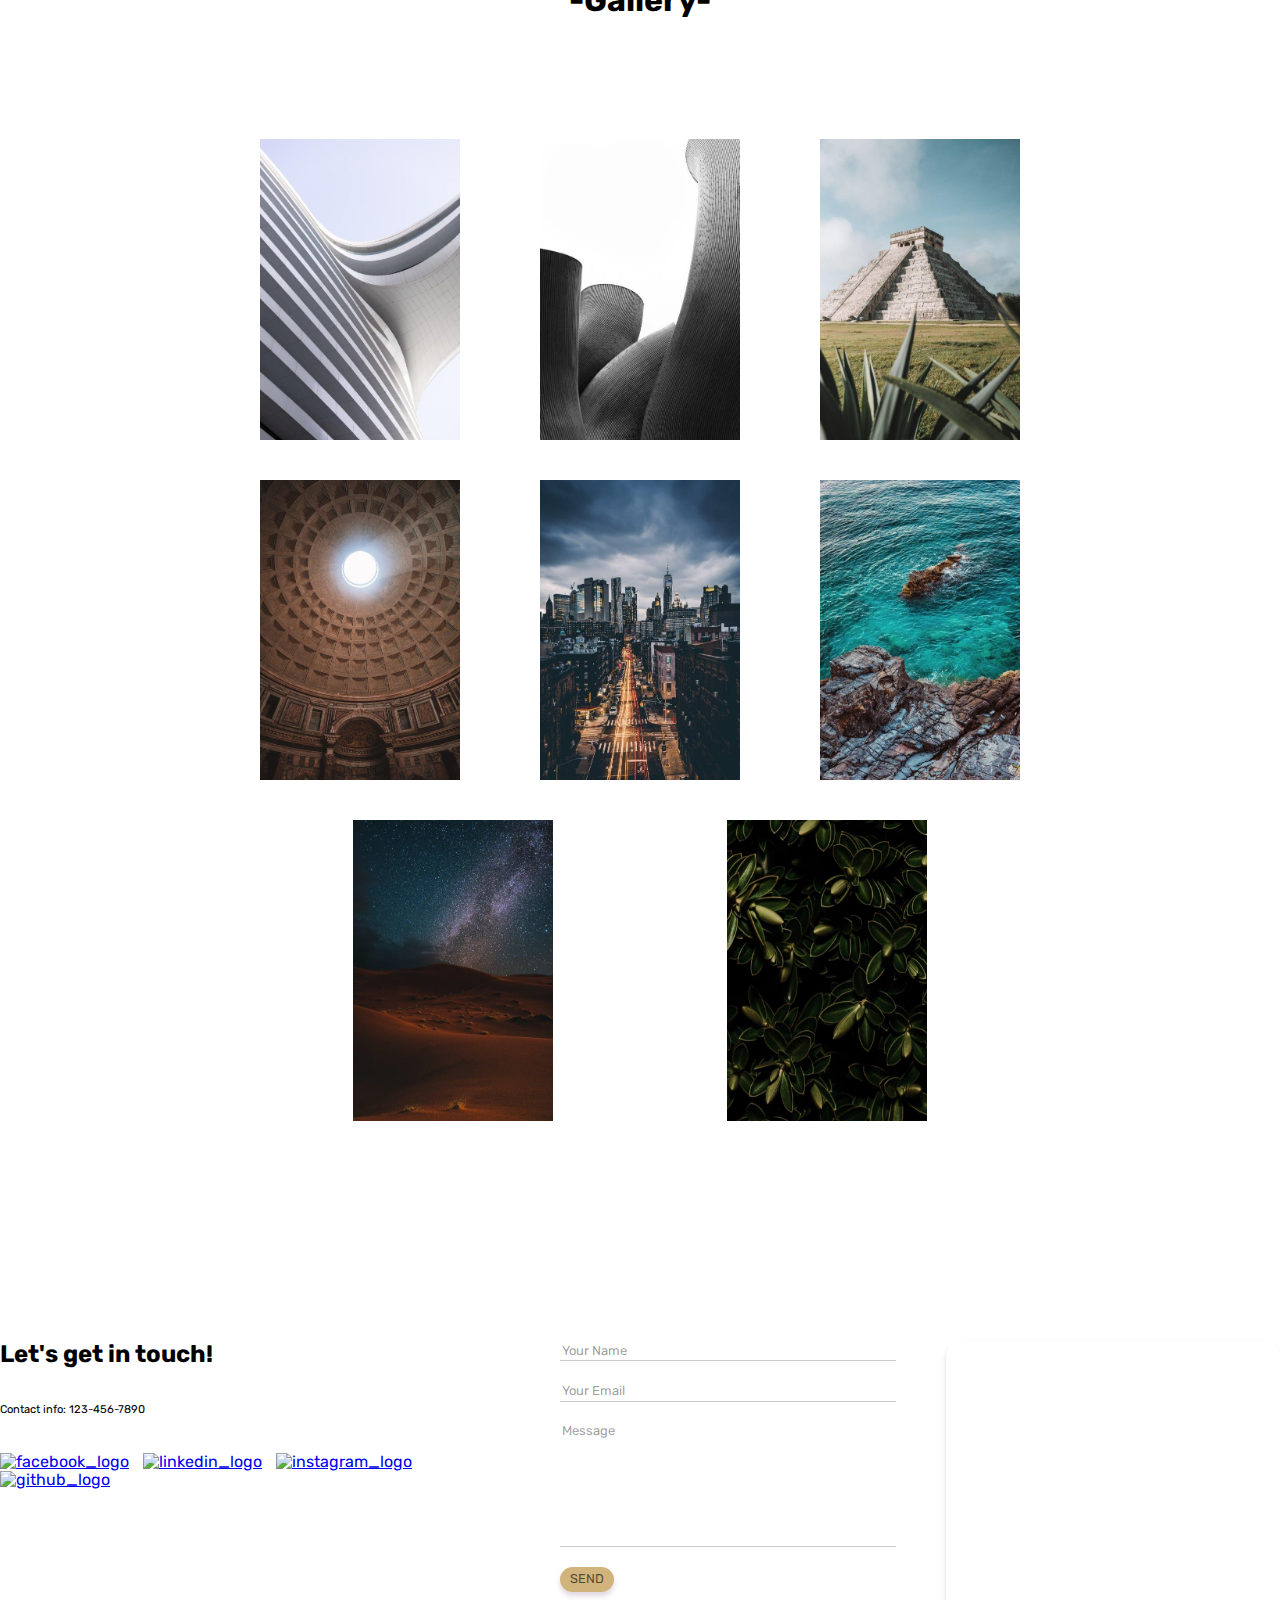
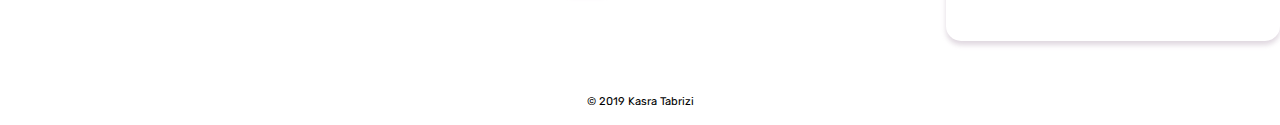
==== commit 258fd8c5: "added extra skill logo's" ====
--- a/source/index.html
+++ b/source/index.html
@@ -74,6 +74,10 @@
                     <img src="https://img.icons8.com/color/96/000000/css3.png" alt="CSS_icon">
                 </div>
                 <div>
+                    <div class="sass_logo">SASS<br>Beginner</div>
+                    <img src="https://img.icons8.com/windows/96/000000/sass.png" alt="SASS_icon">
+                </div>
+                <div>
                     <div class="js_logo">Javascript<br>No Experience</div>
                     <img src="https://img.icons8.com/color/96/000000/javascript.png" alt="Javascript_logo">
                 </div>
@@ -84,6 +88,10 @@
                 <div>
                     <div class="ter_logo">Console<br>Beginner</div>
                     <img src="https://img.icons8.com/dusk/96/000000/console.png" alt="terminal_logo">
+                </div>
+                <div>
+                    <div class="php_logo">PHP<br>No Experience</div>
+                    <img src="https://img.icons8.com/ios-filled/96/000000/php-logo.png" alt="php_logo">
                 </div>
             </div>
         </section>
--- a/source/styles/css/mainstyle.css
+++ b/source/styles/css/mainstyle.css
@@ -1,7 +1,352 @@
+@charset "UTF-8";
+footer ul, article ul {
+  padding: 20px 0;
+}
+footer ul li, article ul li {
+  padding-right: 10px;
+  transition: 0.3s cubic-bezier(0.12, -0.57, 0.77, 1.41);
+}
+footer ul li:hover, article ul li:hover {
+  transform: scale(1.2) translateY(-5px);
+}
+
+.php_logo, .ter_logo, .git_logo, .js_logo, .sass_logo, .css_logo, .html_logo {
+  border-radius: 15px;
+  color: #fff;
+  padding: 5px 5px;
+  font-weight: 600;
+}
+
+.quote_web::after, .quote_web::before {
+  position: absolute;
+  font-size: 5em;
+  color: rgba(250, 235, 215, 0.5);
+  font-family: "Lily Script One";
+}
+
+* {
+  scroll-behavior: smooth;
+}
+
 body {
   background-color: #fff;
   box-sizing: border-box;
   font-family: "Rubik", sans-serif;
 }
 
+ul li {
+  list-style-type: none;
+  display: inline-block;
+}
+
+header {
+  display: flex;
+  justify-content: space-around;
+  align-items: baseline;
+  width: 100%;
+  position: fixed;
+  top: 0;
+  z-index: 100;
+  background-color: rgba(255, 255, 255, 0.9);
+  box-shadow: 0px 4px 18px 0px rgba(216, 206, 216, 0.795);
+}
+header h1 {
+  transition: 0.2s ease-in;
+  position: relative;
+}
+header h1:hover {
+  transform: scale(0.9);
+}
+header img {
+  position: absolute;
+  top: -5px;
+  animation: rotation 2s infinite ease;
+}
+@keyframes rotation {
+  from {
+    transform: rotate(0deg);
+  }
+  to {
+    transform: rotate(360deg);
+  }
+}
+header a {
+  text-decoration: none;
+  color: #000;
+}
+header ul li {
+  position: relative;
+}
+header ul li:nth-child(-n+4) {
+  margin-right: 20px;
+}
+header ul li:after {
+  position: absolute;
+  top: 100%;
+  left: 0;
+  content: "";
+  border-bottom: 3px solid rgba(163, 133, 96, 0.5);
+  animation: line-disappear 0.4s forwards;
+  padding-bottom: 5px;
+}
+header ul li:hover:after {
+  position: absolute;
+  top: 100%;
+  left: 0;
+  content: "";
+  border-bottom: 3px solid rgba(163, 133, 96, 0.5);
+  animation: line-appear 0.7s forwards;
+  padding-bottom: 5px;
+}
+@keyframes line-appear {
+  from {
+    width: 0%;
+  }
+  to {
+    width: 100%;
+  }
+}
+@keyframes line-disappear {
+  from {
+    width: 100%;
+  }
+  to {
+    width: 0%;
+  }
+}
+
+#profile_section {
+  display: flex;
+  justify-content: center;
+  padding: 30px 0 50px 0;
+  margin-top: 150px;
+  margin-bottom: 200px;
+}
+
+.profile_img {
+  width: 20%;
+  border-radius: 25px 25px 0 25px;
+  border: 4px solid rgba(163, 133, 96, 0.5);
+}
+
+article {
+  margin-left: 50px;
+  border-radius: 25px 25px 25px 0;
+  padding: 0 50px;
+  font-size: 16px;
+  border: 4px solid rgba(96, 106, 163, 0.5);
+  background-color: rgba(163, 133, 96, 0.5);
+}
+article h3 {
+  display: inline-block;
+  font-size: 0.8em;
+  padding-bottom: 10px;
+  border-bottom: 2px solid #000;
+}
+#quote_section {
+  margin-bottom: 200px;
+}
+
+.quote_wrapper {
+  width: 50%;
+  margin: 0 auto;
+  background-color: rgba(198, 160, 91, 0.8);
+  border-radius: 25px;
+  font-size: 2em;
+  position: relative;
+  padding: 20px;
+}
+
+.quote_web {
+  text-align: center;
+  color: #5E5B52;
+}
+.quote_web::before {
+  content: "“";
+  top: -10px;
+  left: 0;
+}
+.quote_web::after {
+  content: "”";
+  bottom: -120px;
+  right: 0;
+  z-index: 2;
+}
+
+#skills_section {
+  text-align: center;
+  margin-bottom: 200px;
+}
+#skills_section h2 {
+  margin-bottom: 100px;
+  font-size: 2em;
+}
+#skills_section h2::before, #skills_section h2::after {
+  content: "-";
+}
+
+.skill_wrapper {
+  display: flex;
+  justify-content: space-evenly;
+  flex-wrap: wrap;
+  margin: 0 250px;
+}
+
+/*Styling for the name of each skills and the level*/
+.html_logo {
+  background-color: #DE4B25;
+}
+
+.css_logo {
+  background-color: #1572B6;
+}
+
+.sass_logo {
+  background-color: #D56FA4;
+}
+
+.js_logo {
+  background-color: #FFD93A;
+}
+
+.git_logo {
+  background-color: #00BCD4;
+}
+
+.ter_logo {
+  background-color: #424E5C;
+}
+
+.php_logo {
+  background-color: #3498DB;
+}
+
+#gallery_section {
+  margin-bottom: 200px;
+}
+#gallery_section h2 {
+  text-align: center;
+  font-size: 2em;
+  margin-bottom: 100px;
+}
+#gallery_section h2::before, #gallery_section h2::after {
+  content: "-";
+}
+
+.gallery_wrapper {
+  display: flex;
+  justify-content: space-evenly;
+  flex-wrap: wrap;
+  align-content: space-around;
+  margin: 0 200px;
+}
+.gallery_wrapper img {
+  width: 100%;
+  max-width: 200px;
+  margin: 20px;
+  transition: 0.5s ease-in;
+}
+.gallery_wrapper img:hover {
+  transform: scale(1.5);
+  border-radius: 15px;
+  box-shadow: 0px 4px 18px 0px rgba(163, 162, 163, 0.836);
+}
+
+#info_wrapper {
+  padding-right: 20px;
+}
+#info_wrapper h2 {
+  margin-top: 0;
+}
+#info_wrapper p {
+  margin-top: 30px;
+}
+#info_wrapper p small a {
+  text-decoration: none;
+  color: #000;
+}
+#info_wrapper ul {
+  margin-right: 100px;
+}
+
+#footer_wrapper {
+  display: flex;
+  justify-content: center;
+  margin-bottom: 50px;
+}
+
+/**********************************************************/
+/*Styling the contact form*/
+input[type=text],
+input[type=email],
+textarea {
+  background: transparent;
+  border: none;
+  outline: none;
+  color: rgba(0, 0, 0, 0.6);
+  font-size: 0.9em;
+}
+
+::placeholder {
+  color: rgba(0, 0, 0, 0.4);
+  font-size: 0.9em;
+}
+
+input[type=submit] {
+  border: none;
+  background: none;
+  background-color: rgba(198, 160, 91, 0.8);
+  color: rgba(0, 0, 0, 0.616);
+  padding: 5px 10px;
+  border-radius: 15px;
+  cursor: pointer;
+  text-transform: uppercase;
+  font-size: 0.8em;
+  box-shadow: 0px 4px 5px 0px rgba(216, 206, 216, 0.795);
+  transition: 0.2s ease-in;
+}
+
+input[type=submit]:hover {
+  transform: translateY(2px);
+  color: #fff;
+}
+
+textarea {
+  resize: none;
+}
+
+.mapouter {
+  position: relative;
+  text-align: right;
+  height: 300px;
+  width: 400px;
+  margin-left: 50px;
+  border-radius: 15px;
+  overflow: hidden;
+  box-shadow: 0px 4px 5px 0px rgba(216, 206, 216, 0.795);
+}
+.mapouter.gmap_canvas {
+  overflow: hidden;
+  background: none;
+  height: 300px;
+  width: 400px;
+}
+
+iframe {
+  border: none;
+}
+
+.form_section {
+  border-bottom: 1px solid rgba(0, 0, 0, 0.2);
+  margin-bottom: 20px;
+}
+
+small {
+  font-size: 0.7em;
+}
+
+.copyright {
+  text-align: center;
+}
+
 /*# sourceMappingURL=mainstyle.css.map */
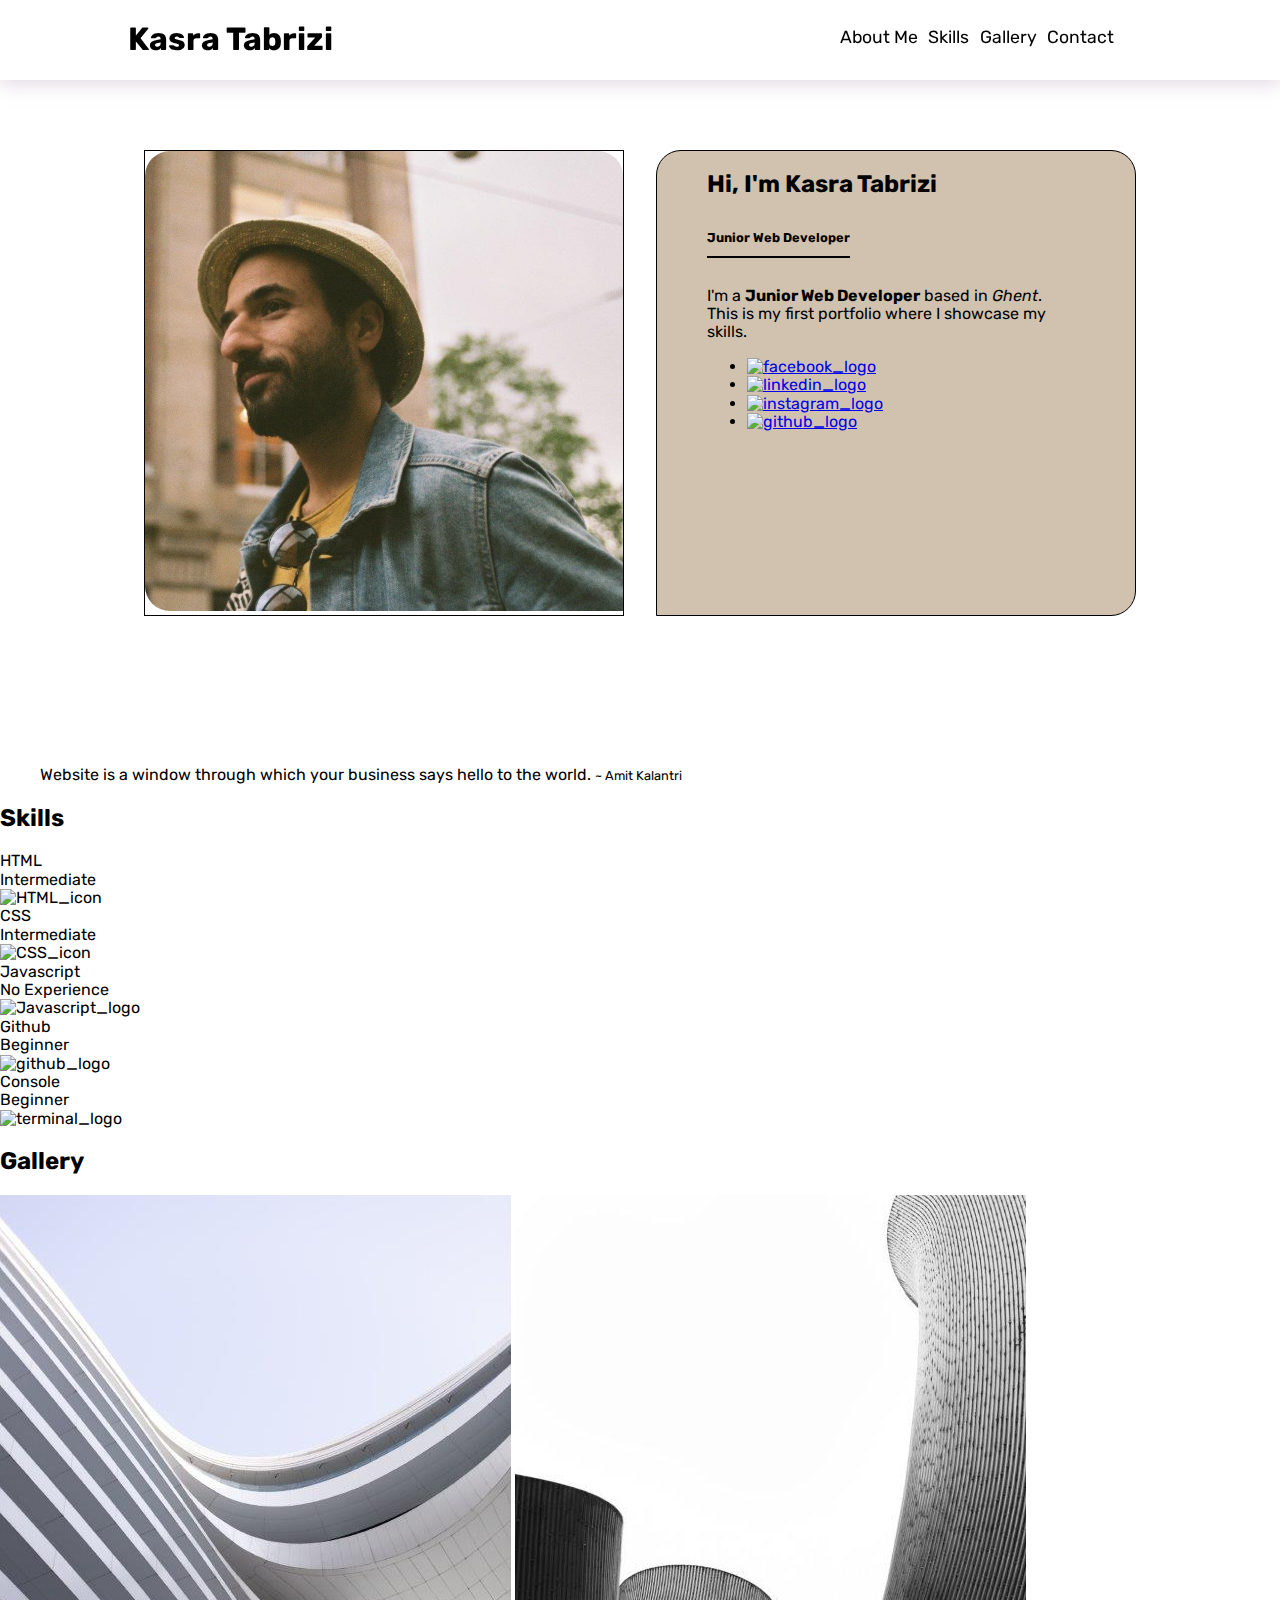
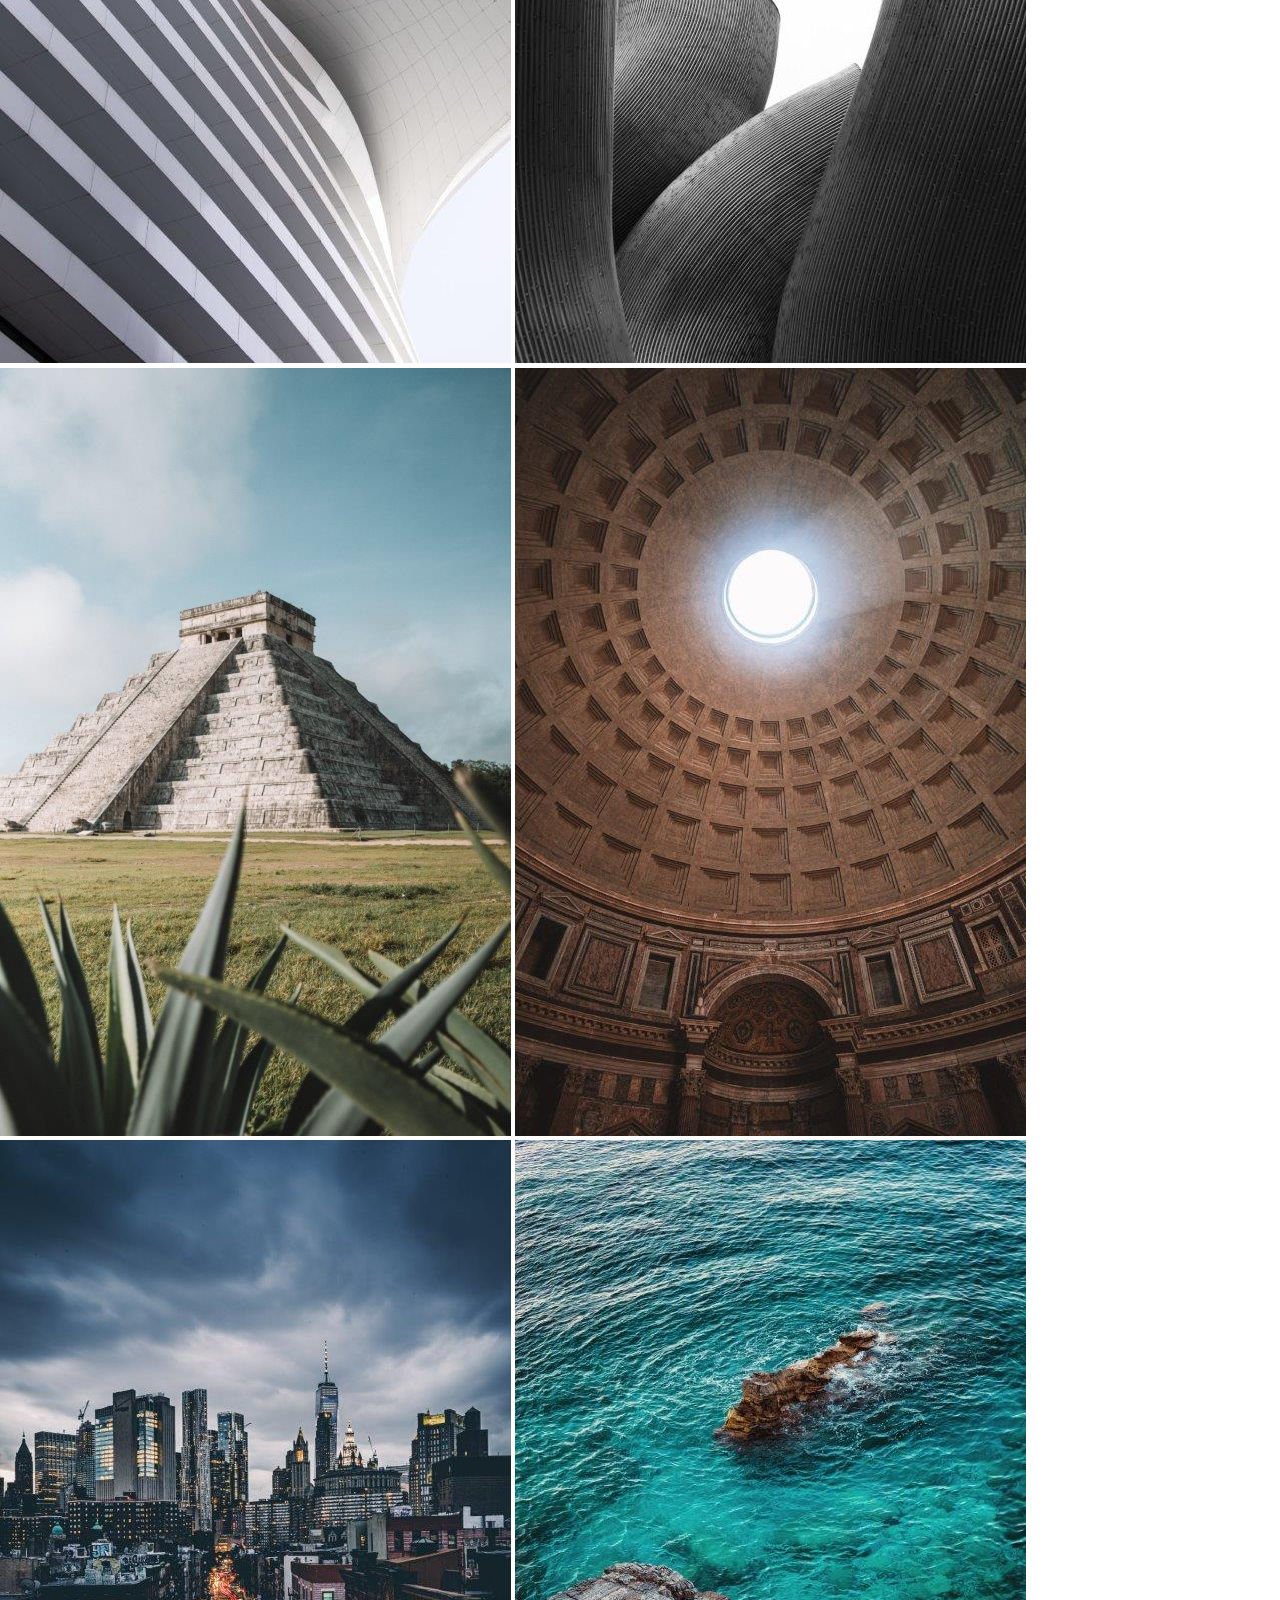
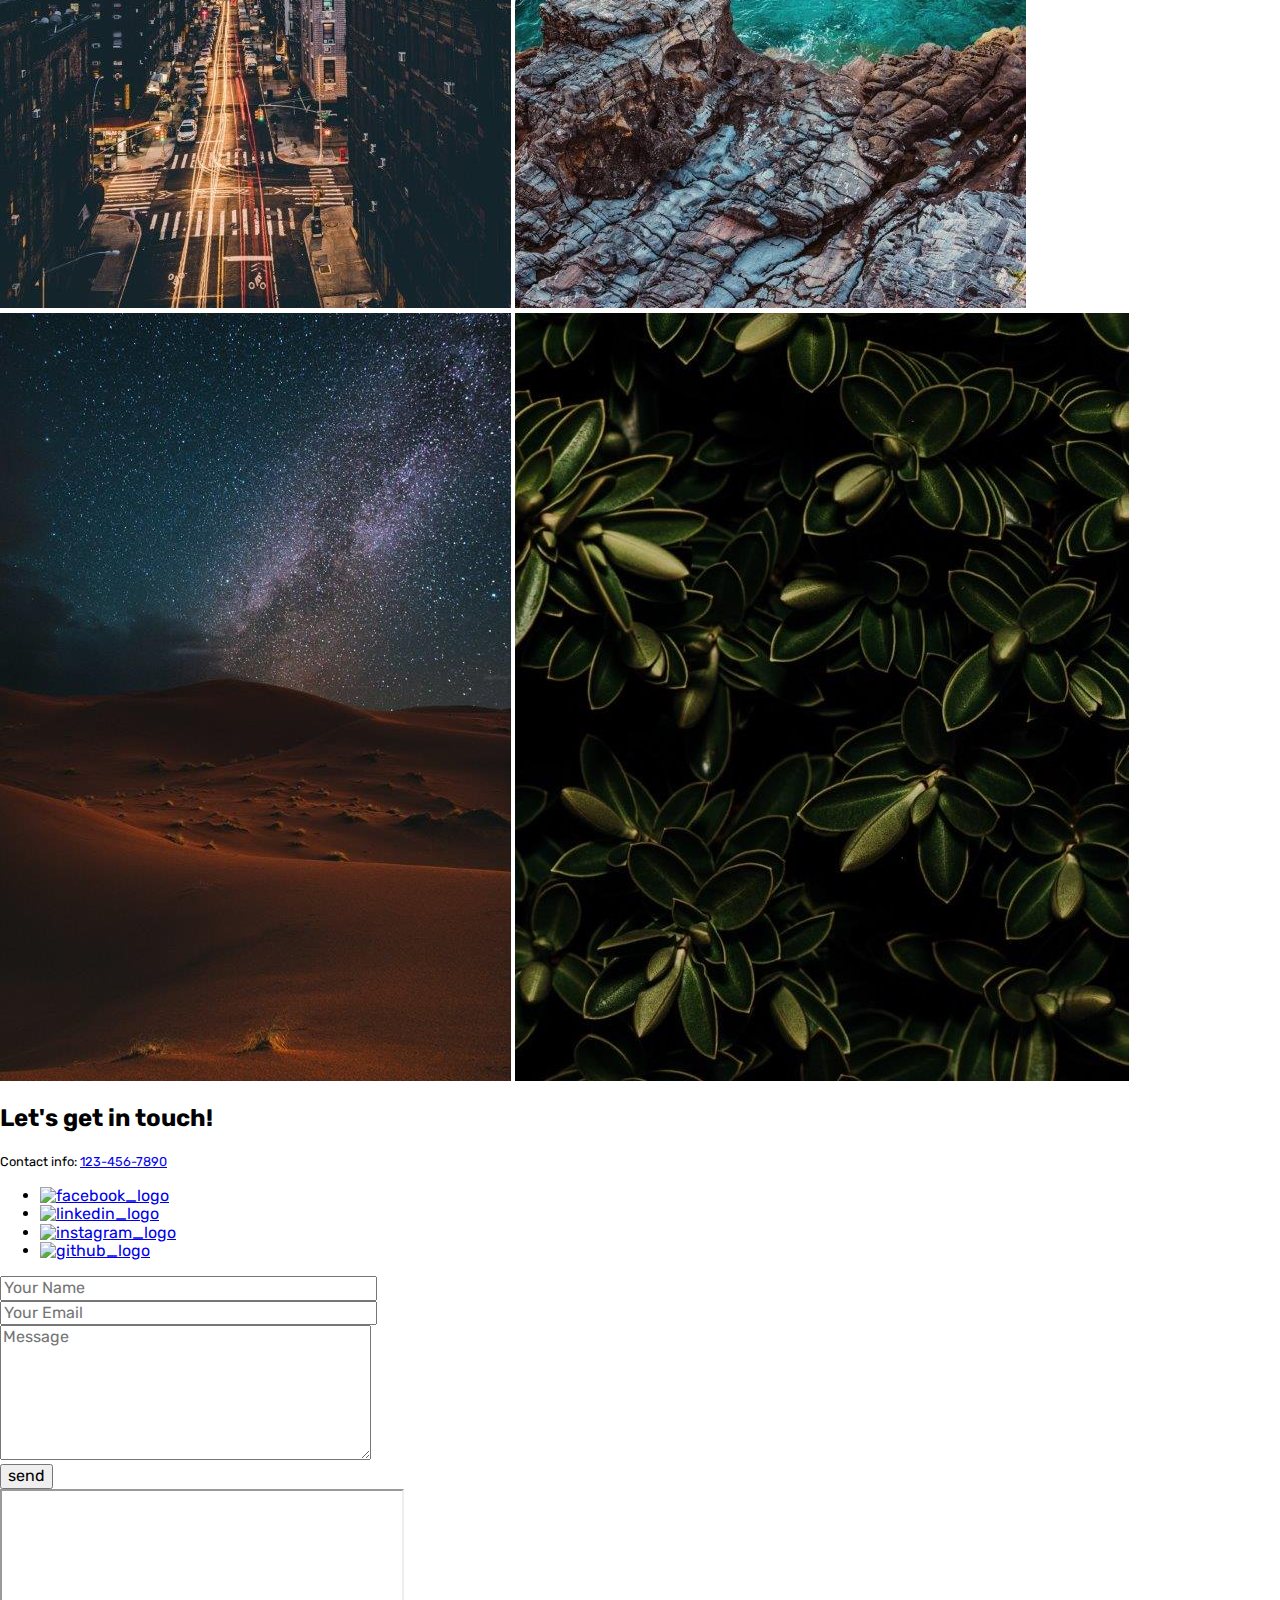
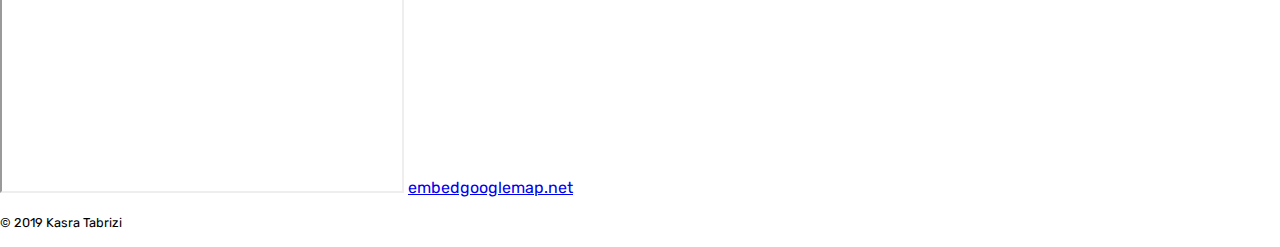
==== commit c6d9c2e1: "header grid done" ====
--- a/source/index.html
+++ b/source/index.html
@@ -11,13 +11,15 @@
     <meta http-equiv="X-UA-Compatible" content="ie=edge">
     <link href="https://fonts.googleapis.com/css?family=Rubik&display=swap" rel="stylesheet">
     <link href="https://fonts.googleapis.com/css?family=Lily+Script+One&display=swap" rel="stylesheet">
-    <link rel="stylesheet" type="text/css" href="styles/css/normalize.css">
-    <link rel="stylesheet" type="text/css" href="styles/css/mainstyle.css">
+    <link rel="stylesheet" type="text/css" href="styles/normalize.css">
+    <link rel="stylesheet" type="text/css" href="styles/grid.css">
 </head>
 
 <body>
     <header>
-        <h1 class="logo"><a href="#">Kasra Tabrizi</a><img src="https://img.icons8.com/material-rounded/24/000000/circled-notch.png" alt="notch_circle"></h1>
+        <h1 class="logo"><a href="#">Kasra Tabrizi</a>
+          <!-- <img src="https://img.icons8.com/material-rounded/24/000000/circled-notch.png" alt="notch_circle"> --> 
+        </h1>
         <nav>
             <ul>
                 <li><a href="#">About Me</a></li>
@@ -28,31 +30,35 @@
         </nav>
     </header>
     <main>
-        <section id="profile_section">
-            <img class="profile_img" src="img/profile_pic.JPG" alt="profile_picture">
-            <article>
-                <h2>Hi, I'm Kasra Tabrizi</h2>
-                <h3>Junior Web Developer</h3>
-                <p>
-                    I'm a <strong>Junior Web Developer</strong> based in <em>Ghent</em>.
-                    <br>This is my first portfolio where I showcase my skills.
-                </p>
-                <ul>
-                    <li>
-                        <a href="https://www.facebook.com/kasra.tabrizi" target="_blank"><img src="https://img.icons8.com/material/24/000000/facebook-new.png" alt="facebook_logo"></a>
-                    </li>
-                    <li>
-                        <a href="https://www.linkedin.com/in/kasratabrizi/" target="_blank"><img src="https://img.icons8.com/ios-glyphs/24/000000/linkedin-circled.png" alt="linkedin_logo"></a>
-                    </li>
-                    <li>
-                        <a href="https://www.instagram.com/owowkazii/" target="_blank"><img src="https://img.icons8.com/material-rounded/24/000000/instagram-new.png" alt="instagram_logo"></a>
-                    </li>
-                    <li>
-                        <a href="https://github.com/KasraTabrizi" target="_blank"><img src="https://img.icons8.com/material-rounded/24/000000/github.png" alt="github_logo"></a>
-                    </li>
-                </ul>
-            </article>
-        </section>
+        <div class="profile_section">
+            <div class="profile_box">
+                <img class="profile_img" src="img/profile_pic.JPG" alt="profile_picture">
+            </div>
+            <div class="profile_description">
+                <article>
+                    <h2>Hi, I'm Kasra Tabrizi</h2>
+                    <h3>Junior Web Developer</h3>
+                    <p>
+                        I'm a <strong>Junior Web Developer</strong> based in <em>Ghent</em>.
+                        <br>This is my first portfolio where I showcase my skills.
+                    </p>
+                    <ul>
+                        <li>
+                            <a href="https://www.facebook.com/kasra.tabrizi" target="_blank"><img src="https://img.icons8.com/material/24/000000/facebook-new.png" alt="facebook_logo"></a>
+                        </li>
+                        <li>
+                            <a href="https://www.linkedin.com/in/kasratabrizi/" target="_blank"><img src="https://img.icons8.com/ios-glyphs/24/000000/linkedin-circled.png" alt="linkedin_logo"></a>
+                        </li>
+                        <li>
+                            <a href="https://www.instagram.com/owowkazii/" target="_blank"><img src="https://img.icons8.com/material-rounded/24/000000/instagram-new.png" alt="instagram_logo"></a>
+                        </li>
+                        <li>
+                            <a href="https://github.com/KasraTabrizi" target="_blank"><img src="https://img.icons8.com/material-rounded/24/000000/github.png" alt="github_logo"></a>
+                        </li>
+                    </ul>
+                </article>
+            </div>  
+        </div>
         <section id="quote_section">
             <div class="quote_wrapper">
                 <blockquote class="quote_web">
@@ -74,10 +80,6 @@
                     <img src="https://img.icons8.com/color/96/000000/css3.png" alt="CSS_icon">
                 </div>
                 <div>
-                    <div class="sass_logo">SASS<br>Beginner</div>
-                    <img src="https://img.icons8.com/windows/96/000000/sass.png" alt="SASS_icon">
-                </div>
-                <div>
                     <div class="js_logo">Javascript<br>No Experience</div>
                     <img src="https://img.icons8.com/color/96/000000/javascript.png" alt="Javascript_logo">
                 </div>
@@ -88,10 +90,6 @@
                 <div>
                     <div class="ter_logo">Console<br>Beginner</div>
                     <img src="https://img.icons8.com/dusk/96/000000/console.png" alt="terminal_logo">
-                </div>
-                <div>
-                    <div class="php_logo">PHP<br>No Experience</div>
-                    <img src="https://img.icons8.com/ios-filled/96/000000/php-logo.png" alt="php_logo">
                 </div>
             </div>
         </section>
--- a/source/styles/grid.css
+++ b/source/styles/grid.css
@@ -0,0 +1,88 @@
+html {
+    scroll-behavior: smooth;
+}
+
+body {
+    background-color: #fff;
+    box-sizing: border-box;
+    font-family: 'Rubik', sans-serif;
+}
+
+header{
+    display: grid;
+    grid-template-columns: repeat(10,1fr);
+    justify-content: center;
+    width: 100%;
+    position: fixed;
+    top: 0;
+    z-index: 100;
+    background-color: rgba(255, 255, 255, 0.9);
+    box-shadow: 0px 4px 18px 0px rgba(216, 206, 216, 0.795);
+}
+
+header a{
+    text-decoration: none;
+    color: black;
+}
+
+header h1{
+    grid-column-start: 2;
+    grid-column-end: 6;
+    place-self: center;
+    justify-self: flex-start;
+}
+
+nav ul li{
+    display: inline-block;
+    margin-right: 0.4em;
+    margin-bottom: 5px;
+}
+
+nav a{
+    font-size: 1.1em;
+}
+
+nav{
+    grid-column-start: 7;
+    grid-column-end: 10;
+    place-self: center;
+}
+
+/*PROFILE SECTION*/
+.profile_section{
+    display: grid;
+    grid-template-columns: repeat(auto-fit, minmax(10em, 30em));
+    justify-content: center;
+    justify-items: center;
+    column-gap: 2em;
+    row-gap: 2em;
+    margin:150px 0;
+}
+
+.profile_box,
+.profile_description{
+  border: 1px solid black;
+}
+
+.profile_img {
+    width: 100%;
+    object-fit: contain;
+    border-radius: 25px 25px 0 25px;
+    /*border: 4px solid rgba(163, 133, 96, 0.5);*/
+}
+
+.profile_description {
+    /*margin-left: 50px;*/
+    border-radius: 25px 25px 25px 0;
+    padding: 0 50px;
+    font-size: 1em;
+    /*border: 4px solid rgba(96, 106, 163, 0.5);*/
+    background-color: rgba(163, 133, 96, 0.5);
+}
+
+article h3 {
+    display: inline-block;
+    font-size: 0.8em;
+    padding-bottom: 10px;
+    border-bottom: 2px solid #000;
+}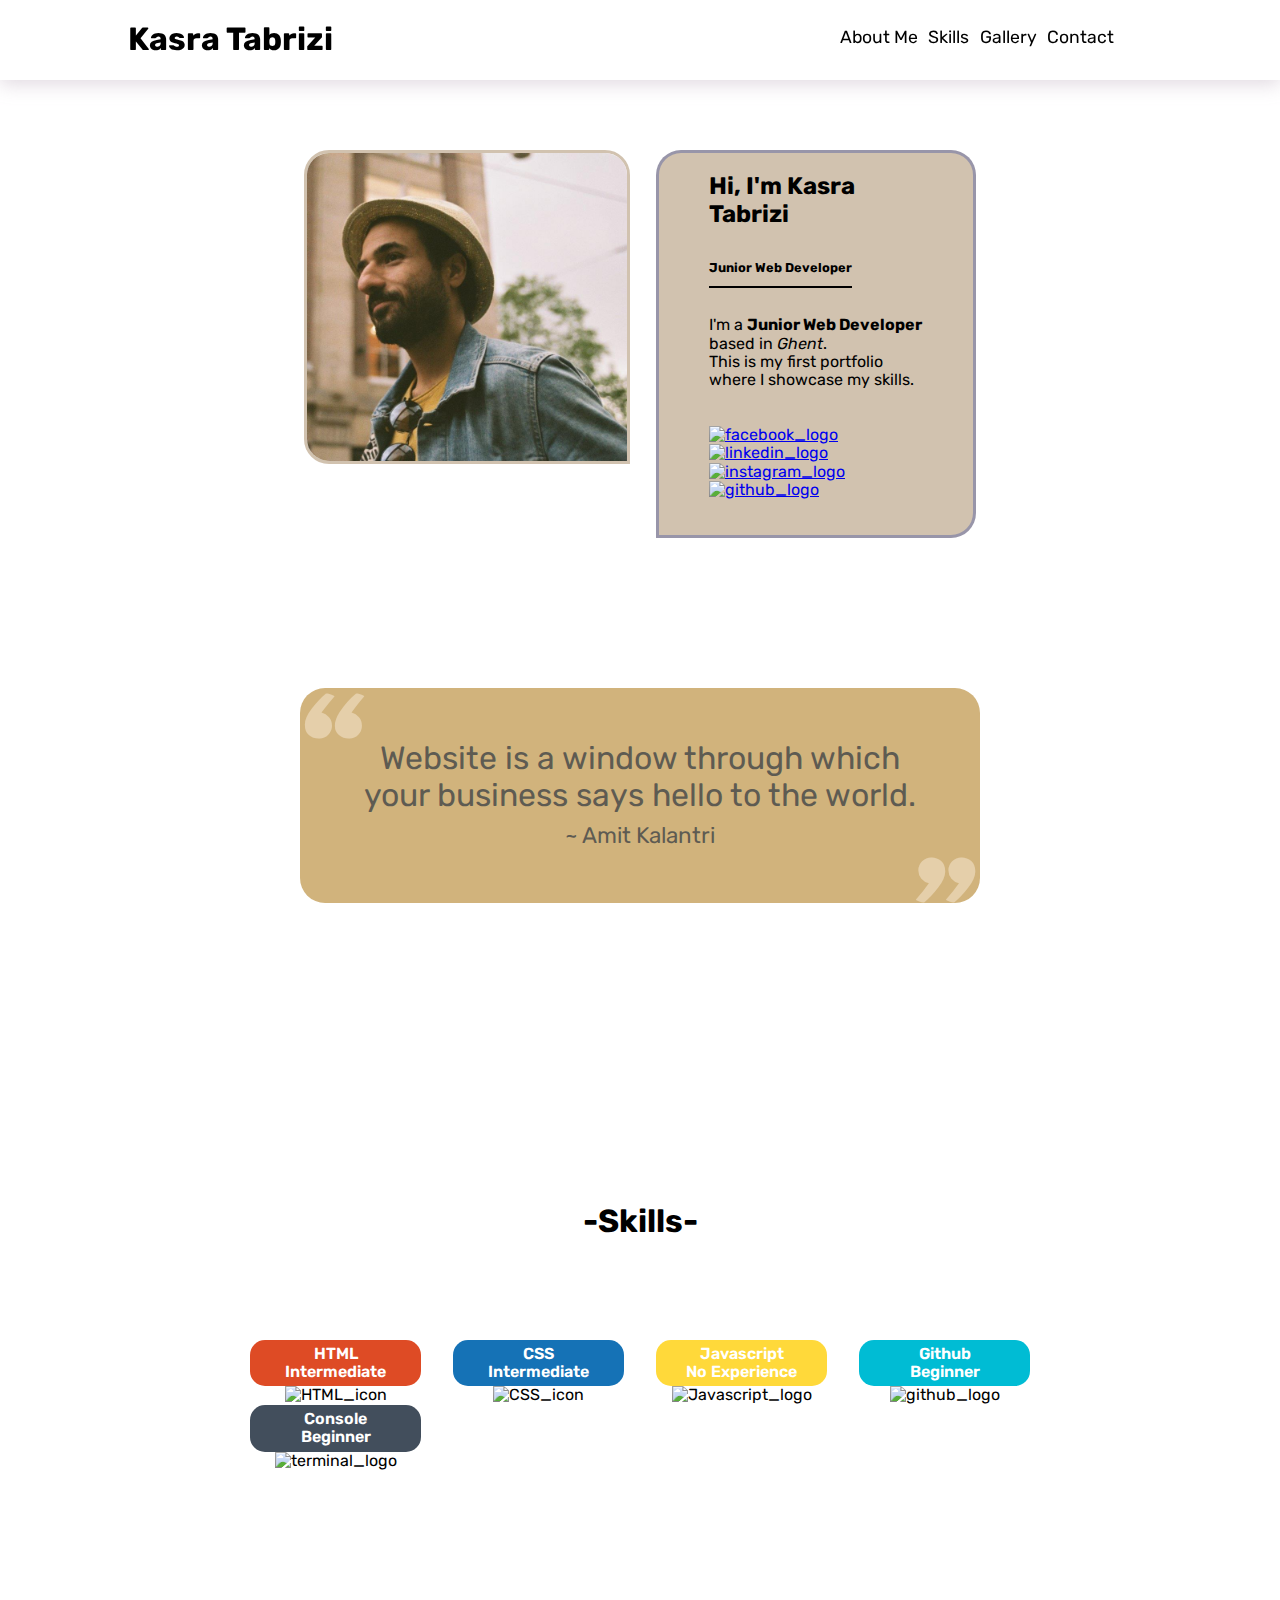
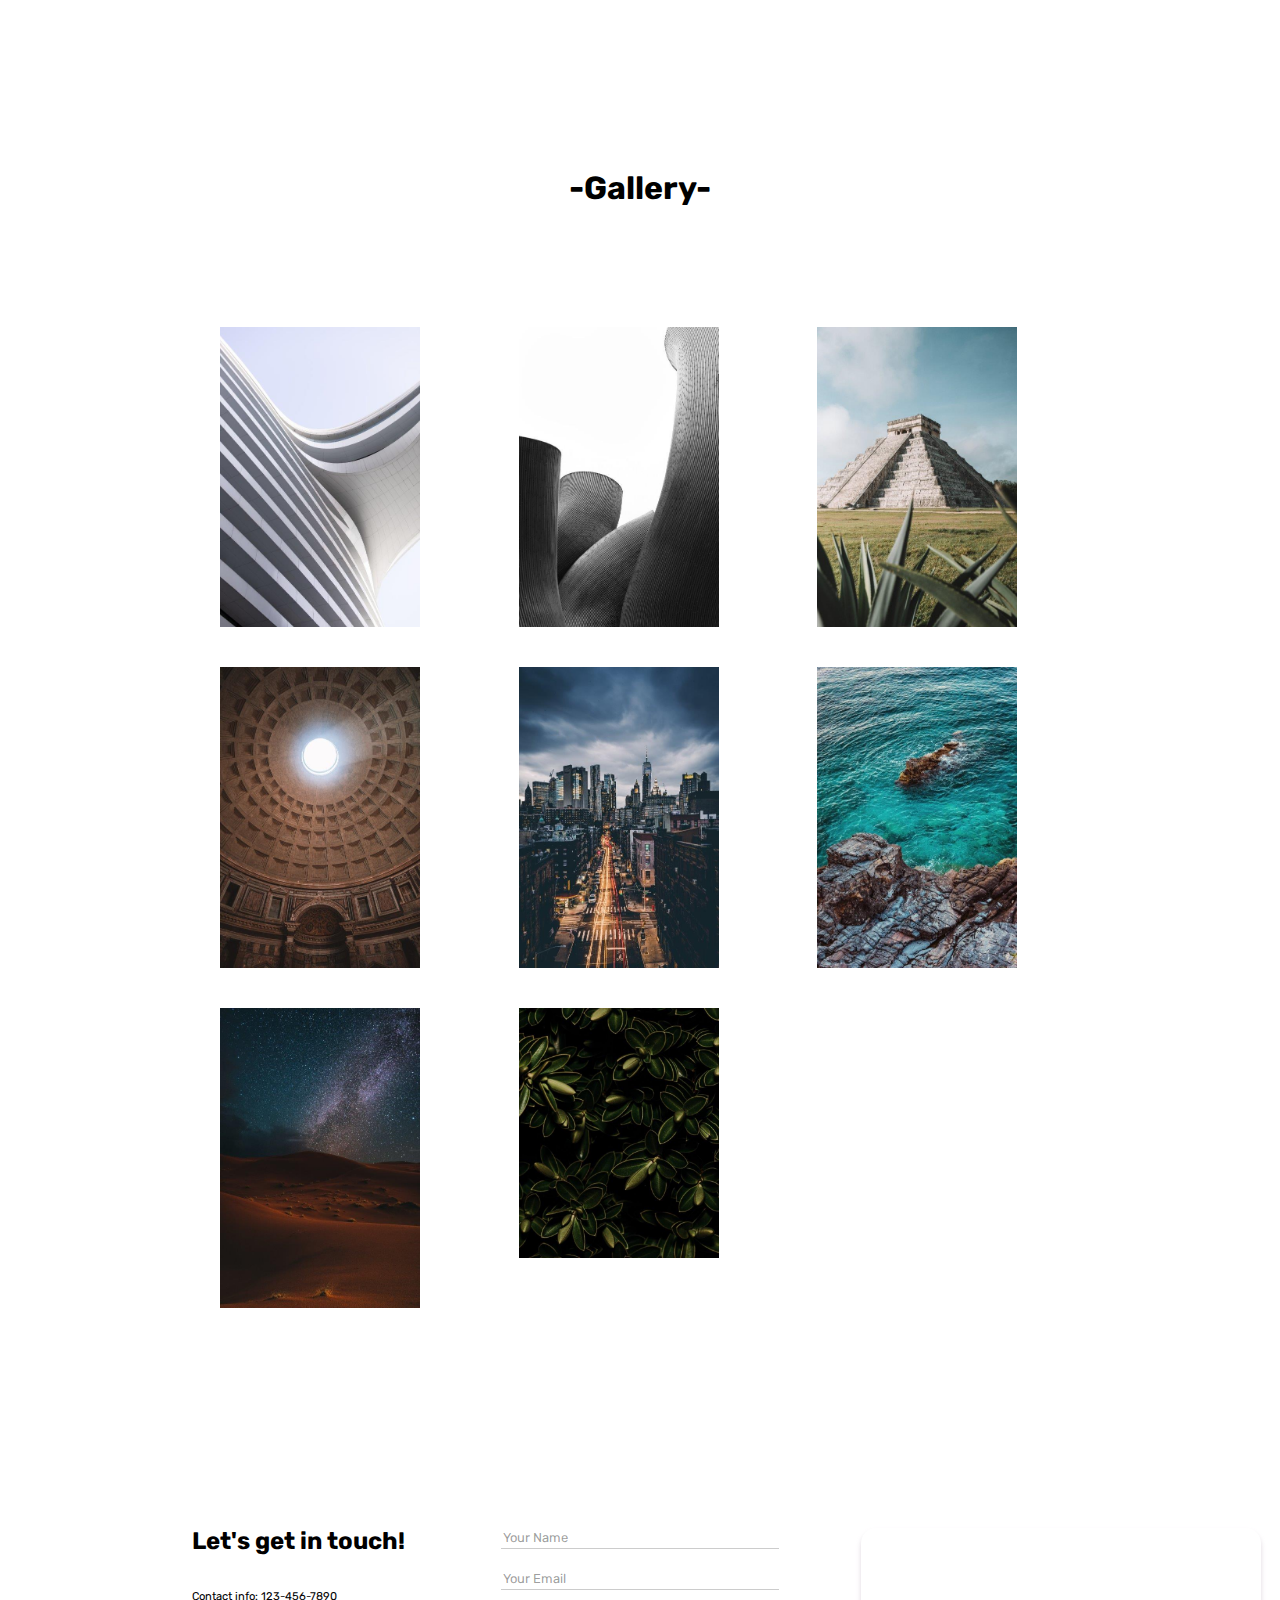
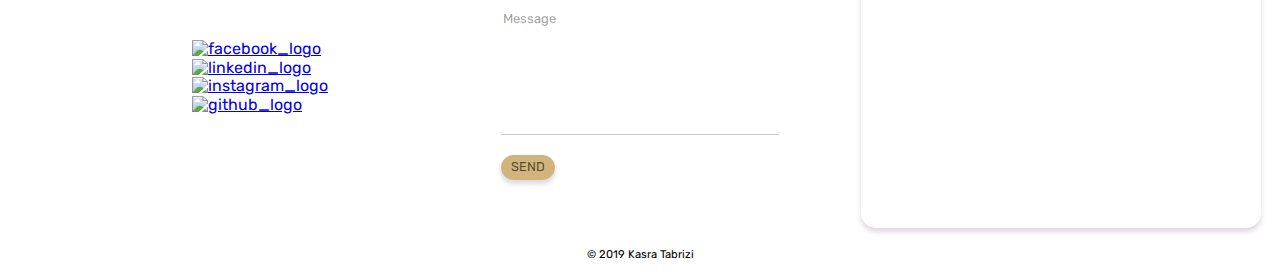
==== commit 7c360f5e: "footer grid" ====
--- a/source/index.html
+++ b/source/index.html
@@ -141,7 +141,7 @@
                     <input type="submit" id="submit" name="send" value="send">
                 </form>
             </div>
-            <div class="mapouter">
+            <div id="mapouter">
                 <div class="gmap_canvas">
                     <iframe width="400" title="location" height="300" id="gmap_canvas" src="https://maps.google.com/maps?q=koningin%20astridlaan%20185&t=&z=13&ie=UTF8&iwloc=&output=embed">
                     </iframe>
--- a/source/styles/grid.css
+++ b/source/styles/grid.css
@@ -30,6 +30,11 @@
     grid-column-end: 6;
     place-self: center;
     justify-self: flex-start;
+    transition: 0.2s ease-in;
+}
+
+header h1:hover {
+    transform: scale(0.9);
 }
 
 nav ul li{
@@ -38,6 +43,11 @@
     margin-bottom: 5px;
 }
 
+ul li {
+    list-style-type: none;
+    display: inline-block;
+}
+
 nav a{
     font-size: 1.1em;
 }
@@ -47,36 +57,72 @@
     grid-column-end: 10;
     place-self: center;
 }
+header ul li {
+    position: relative;
+}
+/*Adding line animation below the menu in the navbar*/
+
+header ul li:after {
+    position: absolute;
+    top: 100%;
+    left: 0;
+    content: '';
+    border-bottom: 3px solid rgba(163, 133, 96, 0.5);
+    animation: line-disappear 0.4s forwards;
+    padding-bottom: 2px;
+}
+
+header ul li:hover:after {
+    position: absolute;
+    top: 100%;
+    left: 0;
+    content: '';
+    border-bottom: 3px solid rgba(163, 133, 96, 0.5);
+    animation: line-appear 0.7s forwards;
+    padding-bottom: 2px;
+}
+
+@keyframes line-appear {
+    from {
+        width: 0%;
+    }
+    to {
+        width: 100%;
+    }
+}
+
+@keyframes line-disappear {
+    from {
+        width: 100%;
+    }
+    to {
+        width: 0%;
+    }
+}
 
 /*PROFILE SECTION*/
 .profile_section{
     display: grid;
-    grid-template-columns: repeat(auto-fit, minmax(10em, 30em));
+    grid-template-columns: repeat(auto-fit, minmax(10em, 20em));
     justify-content: center;
     justify-items: center;
     column-gap: 2em;
     row-gap: 2em;
-    margin:150px 0;
-}
-
-.profile_box,
-.profile_description{
-  border: 1px solid black;
+    margin: 150px 0;
 }
 
 .profile_img {
     width: 100%;
     object-fit: contain;
     border-radius: 25px 25px 0 25px;
-    /*border: 4px solid rgba(163, 133, 96, 0.5);*/
+    border: 3px solid rgba(163, 133, 96, 0.5);
 }
 
 .profile_description {
-    /*margin-left: 50px;*/
     border-radius: 25px 25px 25px 0;
     padding: 0 50px;
     font-size: 1em;
-    /*border: 4px solid rgba(96, 106, 163, 0.5);*/
+    border: 3px solid rgba(96, 106, 163, 0.5);
     background-color: rgba(163, 133, 96, 0.5);
 }
 
@@ -85,4 +131,270 @@
     font-size: 0.8em;
     padding-bottom: 10px;
     border-bottom: 2px solid #000;
+}
+article ul,
+footer ul {
+    padding: 20px 0;
+}
+
+article ul li,
+footer ul li {
+    padding-right: 10px;
+    transition: 0.3s cubic-bezier(.12, -0.57, .77, 1.41);
+}
+
+article ul li:hover,
+footer ul li:hover {
+    transform: scale(1.2) translateY(-5px);
+}
+
+#quote_section {
+    margin-bottom: 200px;
+}
+
+.quote_wrapper {
+    width: 50%;
+    margin: 0 auto;
+    background-color: rgba(198, 160, 91, 0.8);
+    border-radius: 25px;
+    font-size: 2em;
+    position: relative;
+    padding: 20px;
+}
+
+.quote_web {
+    text-align: center;
+    color: #5E5B52;
+}
+
+.quote_web::before,
+.quote_web::after {
+    position: absolute;
+    font-size: 5em;
+    color: rgba(250, 235, 215, 0.5);
+    font-family: 'Lily Script One';
+}
+
+.quote_web::before {
+    content: '\201C';
+    top: -10px;
+    left: 0;
+}
+
+.quote_web::after {
+    content: '\201D';
+    bottom: -120px;
+    right: 0;
+    z-index: 2;
+}
+
+#skills_section {
+    text-align: center;
+    margin-bottom: 200px;
+}
+/*Adding a line before and after the skill and gallery header*/
+
+#skills_section h2::before,
+#skills_section h2::after,
+#gallery_section h2:before,
+#gallery_section h2:after {
+    content: '-';
+}
+
+#skills_section h2 {
+    padding-top: 100px;
+    margin-bottom: 100px;
+    font-size: 2em;
+}
+
+.skill_wrapper {
+    display: grid;
+    grid-template-columns: repeat(auto-fit, minmax(10em, 1fr));
+    justify-content: center;
+    column-gap: 2em;
+    margin: 0 250px;
+}
+
+/*Styling for the name of each skills and the level*/
+
+.html_logo {
+    border-radius: 15px;
+    background-color: #DE4B25;
+    color: #fff;
+    padding: 5px 5px;
+    font-weight: 600;
+}
+
+.css_logo {
+    border-radius: 15px;
+    background-color: #1572B6;
+    color: #fff;
+    padding: 5px 5px;
+    font-weight: 600;
+}
+
+.js_logo {
+    border-radius: 15px;
+    background-color: #FFD93A;
+    color: #fff;
+    padding: 5px 5px;
+    font-weight: 600;
+}
+
+.git_logo {
+    border-radius: 15px;
+    background-color: #00BCD4;
+    color: #fff;
+    padding: 5px 5px;
+    font-weight: 600;
+}
+
+.ter_logo {
+    border-radius: 15px;
+    background-color: #424E5C;
+    color: #fff;
+    padding: 5px 5px;
+    font-weight: 600;
+}
+
+#gallery_section {
+    margin-bottom: 200px;
+}
+
+#gallery_section h2 {
+    padding-top: 100px;
+    text-align: center;
+    font-size: 2em;
+    margin-bottom: 100px;
+}
+
+.gallery_wrapper {
+    display: grid;
+    grid-template-columns:repeat(auto-fill, minmax(15em,1fr));
+    column-gap: 1em;
+    justify-content: center;
+    margin: 0 200px;
+}
+
+.gallery_wrapper img {
+    width: 100%;
+    max-width: 200px;
+    margin: 20px;
+    transition: 0.5s ease-in;
+}
+
+
+/*Animation for enlarging the images as you hover over them*/
+
+.gallery_wrapper img:hover {
+    transform: scale(1.5);
+    border-radius: 15px;
+    box-shadow: 0px 4px 18px 0px rgba(163, 162, 163, 0.836);
+}
+
+#info_wrapper {
+    padding-right: 20px;
+}
+
+#info_wrapper h2 {
+    margin-top: 0;
+}
+
+#info_wrapper p {
+    margin-top: 30px;
+}
+
+#info_wrapper ul {
+    margin-right: 100px;
+}
+
+#info_wrapper p small a {
+    text-decoration: none;
+    color: #000;
+}
+
+#footer_wrapper {
+    display: grid;
+    grid-template-columns: repeat(auto-fill, minmax(15em,1fr));
+    column-gap: 2em;
+    row-gap: 1em;
+    justify-content: center;
+    margin-bottom: 50px;
+    width: 70%;
+    margin:0 auto;
+}
+
+/*Styling the contact form*/
+
+input[type=text],
+input[type=email],
+textarea {
+    background: transparent;
+    border: none;
+    outline: none;
+    color: rgba(0, 0, 0, 0.6);
+    font-size: 0.9em;
+}
+
+::placeholder {
+    color: rgba(0, 0, 0, 0.4);
+    font-size: 0.9em;
+}
+
+input[type=submit] {
+    border: none;
+    background: none;
+    background-color: rgba(198, 160, 91, 0.8);
+    color: rgba(0, 0, 0, 0.616);
+    padding: 5px 10px;
+    border-radius: 15px;
+    cursor: pointer;
+    text-transform: uppercase;
+    font-size: 0.8em;
+    box-shadow: 0px 4px 5px 0px rgba(216, 206, 216, 0.795);
+    transition: 0.2s ease-in;
+}
+
+input[type=submit]:hover {
+    transform: translateY(2px);
+    color: #fff;
+}
+
+textarea {
+    resize: none;
+}
+
+#mapouter{
+    position: relative;
+    text-align: right;
+    height: 300px;
+    width: 400px;
+    margin-left: 50px;
+    border-radius: 15px;
+    overflow: hidden;
+    box-shadow: 0px 4px 5px 0px rgba(216, 206, 216, 0.795);
+}
+
+.gmap_canvas {
+    overflow: hidden;
+    background: none!important;
+    height: 300px;
+    width: 400px;
+}
+
+iframe {
+    border: none;
+}
+
+.form_section {
+    border-bottom: 1px solid rgba(0, 0, 0, 0.2);
+    margin-bottom: 20px;
+}
+
+small {
+    font-size: 0.7em;
+}
+
+.copyright {
+    text-align: center;
 }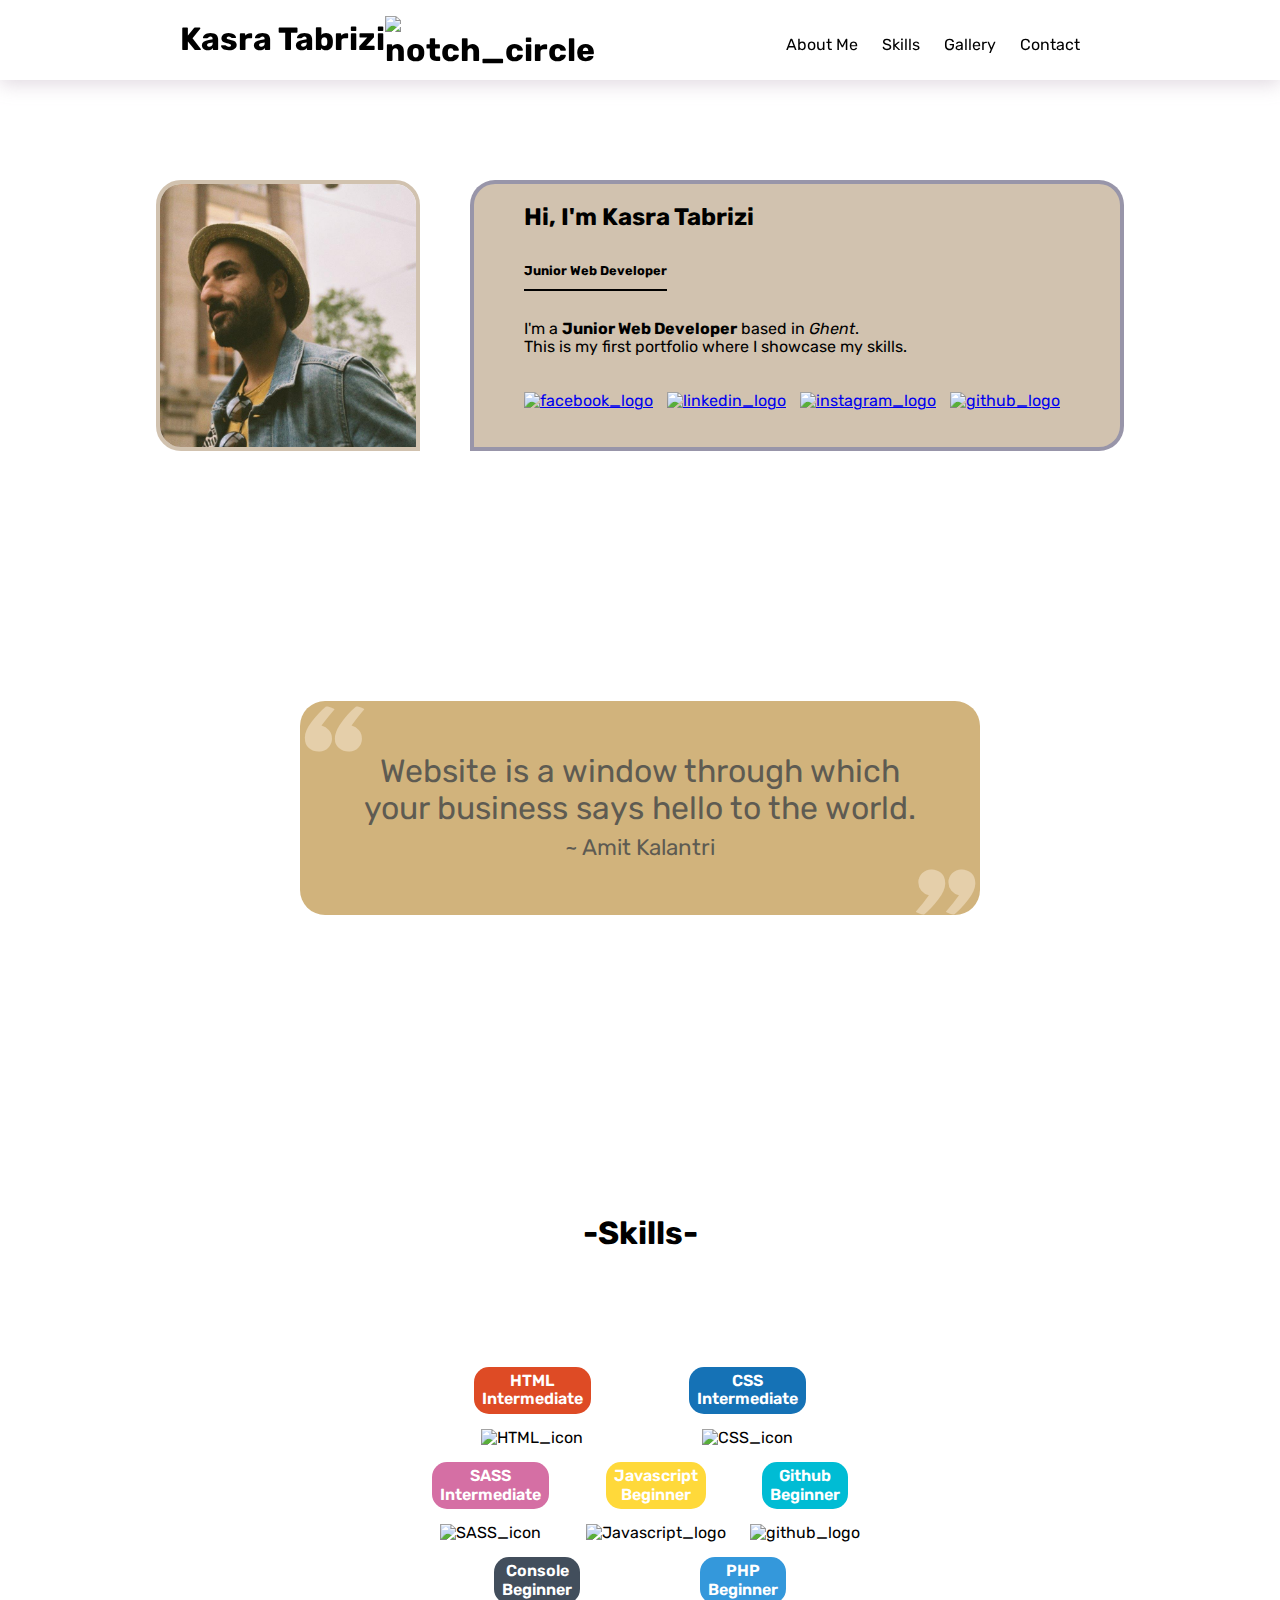
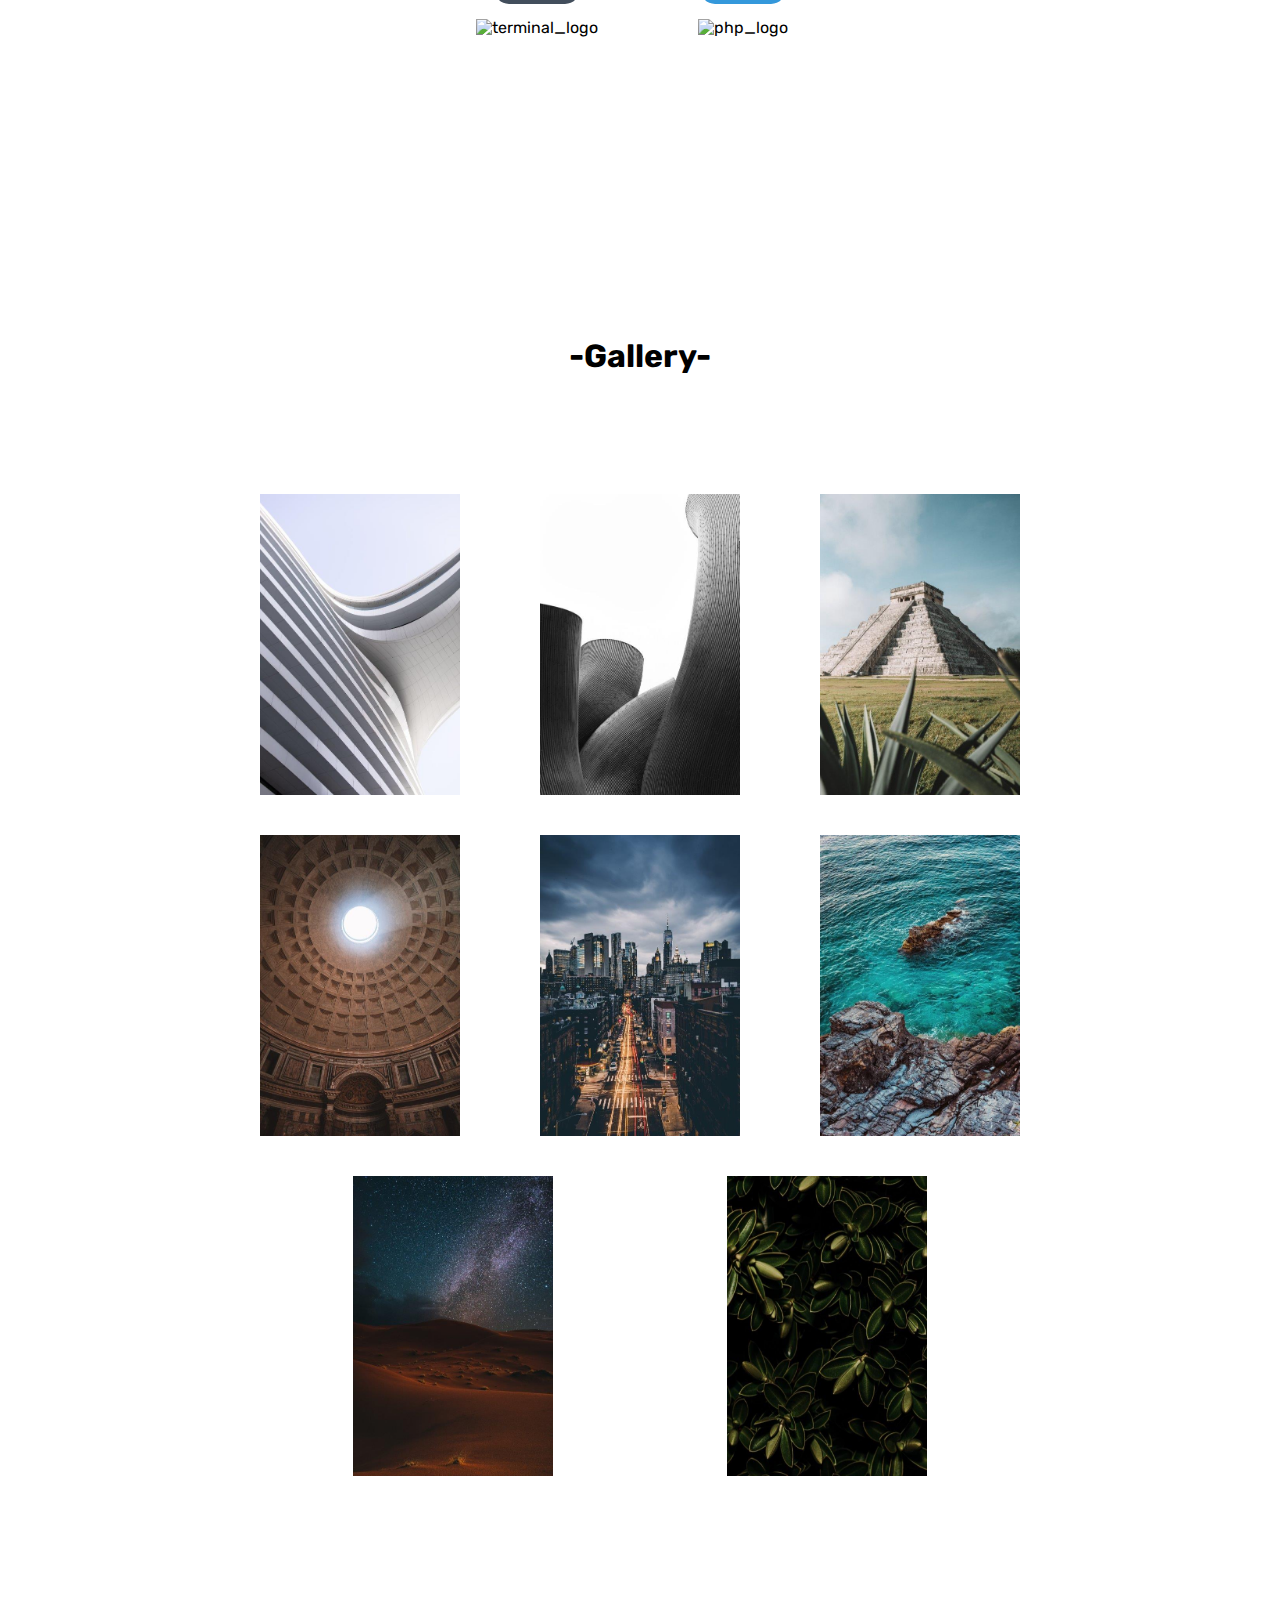
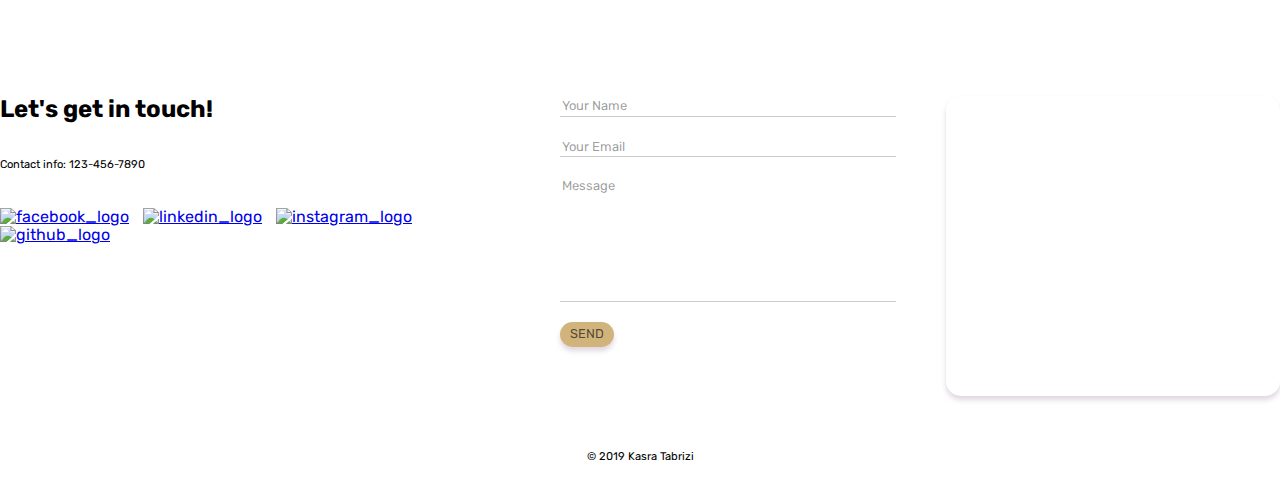
==== commit 66b592bd: "updated skills" ====
--- a/source/index.html
+++ b/source/index.html
@@ -11,15 +11,14 @@
     <meta http-equiv="X-UA-Compatible" content="ie=edge">
     <link href="https://fonts.googleapis.com/css?family=Rubik&display=swap" rel="stylesheet">
     <link href="https://fonts.googleapis.com/css?family=Lily+Script+One&display=swap" rel="stylesheet">
-    <link rel="stylesheet" type="text/css" href="styles/normalize.css">
-    <link rel="stylesheet" type="text/css" href="styles/grid.css">
+    <link rel="stylesheet" type="text/css" href="styles/css/normalize.css">
+    <link rel="stylesheet" type="text/css" href="styles/css/mainstyle.css">
 </head>
 
 <body>
     <header>
-        <h1 class="logo"><a href="#">Kasra Tabrizi</a>
-          <!-- <img src="https://img.icons8.com/material-rounded/24/000000/circled-notch.png" alt="notch_circle"> --> 
-        </h1>
+        <h1 class="logo"><a href="#">Kasra Tabrizi</a><img
+                src="https://img.icons8.com/material-rounded/24/000000/circled-notch.png" alt="notch_circle"></h1>
         <nav>
             <ul>
                 <li><a href="#">About Me</a></li>
@@ -30,35 +29,39 @@
         </nav>
     </header>
     <main>
-        <div class="profile_section">
-            <div class="profile_box">
-                <img class="profile_img" src="img/profile_pic.JPG" alt="profile_picture">
-            </div>
-            <div class="profile_description">
-                <article>
-                    <h2>Hi, I'm Kasra Tabrizi</h2>
-                    <h3>Junior Web Developer</h3>
-                    <p>
-                        I'm a <strong>Junior Web Developer</strong> based in <em>Ghent</em>.
-                        <br>This is my first portfolio where I showcase my skills.
-                    </p>
-                    <ul>
-                        <li>
-                            <a href="https://www.facebook.com/kasra.tabrizi" target="_blank"><img src="https://img.icons8.com/material/24/000000/facebook-new.png" alt="facebook_logo"></a>
-                        </li>
-                        <li>
-                            <a href="https://www.linkedin.com/in/kasratabrizi/" target="_blank"><img src="https://img.icons8.com/ios-glyphs/24/000000/linkedin-circled.png" alt="linkedin_logo"></a>
-                        </li>
-                        <li>
-                            <a href="https://www.instagram.com/owowkazii/" target="_blank"><img src="https://img.icons8.com/material-rounded/24/000000/instagram-new.png" alt="instagram_logo"></a>
-                        </li>
-                        <li>
-                            <a href="https://github.com/KasraTabrizi" target="_blank"><img src="https://img.icons8.com/material-rounded/24/000000/github.png" alt="github_logo"></a>
-                        </li>
-                    </ul>
-                </article>
-            </div>  
-        </div>
+        <section id="profile_section">
+            <img class="profile_img" src="img/profile_pic.JPG" alt="profile_picture">
+            <article>
+                <h2>Hi, I'm Kasra Tabrizi</h2>
+                <h3>Junior Web Developer</h3>
+                <p>
+                    I'm a <strong>Junior Web Developer</strong> based in <em>Ghent</em>.
+                    <br>This is my first portfolio where I showcase my skills.
+                </p>
+                <ul>
+                    <li>
+                        <a href="https://www.facebook.com/kasra.tabrizi" target="_blank"><img
+                                src="https://img.icons8.com/material/24/000000/facebook-new.png"
+                                alt="facebook_logo"></a>
+                    </li>
+                    <li>
+                        <a href="https://www.linkedin.com/in/kasratabrizi/" target="_blank"><img
+                                src="https://img.icons8.com/ios-glyphs/24/000000/linkedin-circled.png"
+                                alt="linkedin_logo"></a>
+                    </li>
+                    <li>
+                        <a href="https://www.instagram.com/owowkazii/" target="_blank"><img
+                                src="https://img.icons8.com/material-rounded/24/000000/instagram-new.png"
+                                alt="instagram_logo"></a>
+                    </li>
+                    <li>
+                        <a href="https://github.com/KasraTabrizi" target="_blank"><img
+                                src="https://img.icons8.com/material-rounded/24/000000/github.png"
+                                alt="github_logo"></a>
+                    </li>
+                </ul>
+            </article>
+        </section>
         <section id="quote_section">
             <div class="quote_wrapper">
                 <blockquote class="quote_web">
@@ -80,7 +83,11 @@
                     <img src="https://img.icons8.com/color/96/000000/css3.png" alt="CSS_icon">
                 </div>
                 <div>
-                    <div class="js_logo">Javascript<br>No Experience</div>
+                    <div class="sass_logo">SASS<br>Intermediate</div>
+                    <img src="https://img.icons8.com/windows/96/000000/sass.png" alt="SASS_icon">
+                </div>
+                <div>
+                    <div class="js_logo">Javascript<br>Beginner</div>
                     <img src="https://img.icons8.com/color/96/000000/javascript.png" alt="Javascript_logo">
                 </div>
                 <div>
@@ -90,6 +97,10 @@
                 <div>
                     <div class="ter_logo">Console<br>Beginner</div>
                     <img src="https://img.icons8.com/dusk/96/000000/console.png" alt="terminal_logo">
+                </div>
+                <div>
+                    <div class="php_logo">PHP<br>Beginner</div>
+                    <img src="https://img.icons8.com/ios-filled/96/000000/php-logo.png" alt="php_logo">
                 </div>
             </div>
         </section>
@@ -114,16 +125,24 @@
                 <p><small>Contact info: <a href="tel:123-456-7890">123-456-7890</a></small></p>
                 <ul>
                     <li>
-                        <a href="https://www.facebook.com/kasra.tabrizi" target="_blank"><img src="https://img.icons8.com/material/24/000000/facebook-new.png" alt="facebook_logo"></a>
+                        <a href="https://www.facebook.com/kasra.tabrizi" target="_blank"><img
+                                src="https://img.icons8.com/material/24/000000/facebook-new.png"
+                                alt="facebook_logo"></a>
                     </li>
                     <li>
-                        <a href="https://www.linkedin.com/in/kasratabrizi/" target="_blank"><img src="https://img.icons8.com/ios-glyphs/24/000000/linkedin-circled.png" alt="linkedin_logo"></a>
+                        <a href="https://www.linkedin.com/in/kasratabrizi/" target="_blank"><img
+                                src="https://img.icons8.com/ios-glyphs/24/000000/linkedin-circled.png"
+                                alt="linkedin_logo"></a>
                     </li>
                     <li>
-                        <a href="https://www.instagram.com/owowkazii/" target="_blank"><img src="https://img.icons8.com/material-rounded/24/000000/instagram-new.png" alt="instagram_logo"></a>
+                        <a href="https://www.instagram.com/owowkazii/" target="_blank"><img
+                                src="https://img.icons8.com/material-rounded/24/000000/instagram-new.png"
+                                alt="instagram_logo"></a>
                     </li>
                     <li>
-                        <a href="https://github.com/KasraTabrizi" target="_blank"><img src="https://img.icons8.com/material-rounded/24/000000/github.png" alt="github_logo"></a>
+                        <a href="https://github.com/KasraTabrizi" target="_blank"><img
+                                src="https://img.icons8.com/material-rounded/24/000000/github.png"
+                                alt="github_logo"></a>
                     </li>
                 </ul>
             </div>
@@ -141,11 +160,13 @@
                     <input type="submit" id="submit" name="send" value="send">
                 </form>
             </div>
-            <div id="mapouter">
+            <div class="mapouter">
                 <div class="gmap_canvas">
-                    <iframe width="400" title="location" height="300" id="gmap_canvas" src="https://maps.google.com/maps?q=koningin%20astridlaan%20185&t=&z=13&ie=UTF8&iwloc=&output=embed">
+                    <iframe width="400" title="location" height="300" id="gmap_canvas"
+                        src="https://maps.google.com/maps?q=koningin%20astridlaan%20185&t=&z=13&ie=UTF8&iwloc=&output=embed">
                     </iframe>
-                    <a href="https://www.embedgooglemap.net/blog/elementor-pro-discount-code-review/">embedgooglemap.net</a>
+                    <a
+                        href="https://www.embedgooglemap.net/blog/elementor-pro-discount-code-review/">embedgooglemap.net</a>
                 </div>
             </div>
         </div>
--- a/source/styles/css/mainstyle.css
+++ b/source/styles/css/mainstyle.css
@@ -0,0 +1,355 @@
+@charset "UTF-8";
+footer ul, article ul {
+  padding: 20px 0;
+}
+footer ul li, article ul li {
+  padding-right: 10px;
+  transition: 0.3s cubic-bezier(0.12, -0.57, 0.77, 1.41);
+}
+footer ul li:hover, article ul li:hover {
+  transform: scale(1.2) translateY(-5px);
+}
+
+.php_logo, .ter_logo, .git_logo, .js_logo, .sass_logo, .css_logo, .html_logo {
+  border-radius: 15px;
+  color: #fff;
+  padding: 5px 8px;
+  margin: 15px 25px;
+  font-weight: 600;
+}
+
+.quote_web::after, .quote_web::before {
+  position: absolute;
+  font-size: 5em;
+  color: rgba(250, 235, 215, 0.5);
+  font-family: "Lily Script One";
+}
+
+* {
+  scroll-behavior: smooth;
+}
+
+body {
+  background-color: #fff;
+  box-sizing: border-box;
+  font-family: "Rubik", sans-serif;
+}
+
+ul li {
+  list-style-type: none;
+  display: inline-block;
+}
+
+header {
+  display: flex;
+  justify-content: space-around;
+  align-items: baseline;
+  width: 100%;
+  position: fixed;
+  top: 0;
+  z-index: 100;
+  background-color: rgba(255, 255, 255, 0.9);
+  box-shadow: 0px 4px 18px 0px rgba(216, 206, 216, 0.795);
+}
+header h1 {
+  transition: 0.2s ease-in;
+  position: relative;
+}
+header h1:hover {
+  transform: scale(0.9);
+}
+header img {
+  position: absolute;
+  top: -5px;
+  animation: rotation 2s infinite ease;
+}
+@keyframes rotation {
+  from {
+    transform: rotate(0deg);
+  }
+  to {
+    transform: rotate(360deg);
+  }
+}
+header a {
+  text-decoration: none;
+  color: #000;
+}
+header ul li {
+  position: relative;
+}
+header ul li:nth-child(-n+4) {
+  margin-right: 20px;
+}
+header ul li:after {
+  position: absolute;
+  top: 100%;
+  left: 0;
+  content: "";
+  border-bottom: 3px solid rgba(163, 133, 96, 0.5);
+  animation: line-disappear 0.4s forwards;
+  padding-bottom: 5px;
+}
+header ul li:hover:after {
+  position: absolute;
+  top: 100%;
+  left: 0;
+  content: "";
+  border-bottom: 3px solid rgba(163, 133, 96, 0.5);
+  animation: line-appear 0.7s forwards;
+  padding-bottom: 5px;
+}
+@keyframes line-appear {
+  from {
+    width: 0%;
+  }
+  to {
+    width: 100%;
+  }
+}
+@keyframes line-disappear {
+  from {
+    width: 100%;
+  }
+  to {
+    width: 0%;
+  }
+}
+
+#profile_section {
+  display: flex;
+  justify-content: center;
+  padding: 30px 0 50px 0;
+  margin-top: 150px;
+  margin-bottom: 200px;
+}
+
+.profile_img {
+  width: 20%;
+  border-radius: 25px 25px 0 25px;
+  border: 4px solid rgba(163, 133, 96, 0.5);
+}
+
+article {
+  margin-left: 50px;
+  border-radius: 25px 25px 25px 0;
+  padding: 0 50px;
+  font-size: 16px;
+  border: 4px solid rgba(96, 106, 163, 0.5);
+  background-color: rgba(163, 133, 96, 0.5);
+}
+article h3 {
+  display: inline-block;
+  font-size: 0.8em;
+  padding-bottom: 10px;
+  border-bottom: 2px solid #000;
+}
+#quote_section {
+  margin-bottom: 200px;
+}
+
+.quote_wrapper {
+  width: 50%;
+  margin: 0 auto;
+  background-color: rgba(198, 160, 91, 0.8);
+  border-radius: 25px;
+  font-size: 2em;
+  position: relative;
+  padding: 20px;
+}
+
+.quote_web {
+  text-align: center;
+  color: #5E5B52;
+}
+.quote_web::before {
+  content: "“";
+  top: -10px;
+  left: 0;
+}
+.quote_web::after {
+  content: "”";
+  bottom: -120px;
+  right: 0;
+  z-index: 2;
+}
+
+#skills_section {
+  text-align: center;
+  margin-bottom: 200px;
+}
+#skills_section h2 {
+  padding-top: 100px;
+  margin-bottom: 100px;
+  font-size: 2em;
+}
+#skills_section h2::before, #skills_section h2::after {
+  content: "-";
+}
+
+.skill_wrapper {
+  display: flex;
+  justify-content: space-evenly;
+  flex-wrap: wrap;
+  margin: 0 400px;
+}
+
+/*Styling for the name of each skills and the level*/
+.html_logo {
+  background-color: #DE4B25;
+}
+
+.css_logo {
+  background-color: #1572B6;
+}
+
+.sass_logo {
+  background-color: #D56FA4;
+}
+
+.js_logo {
+  background-color: #FFD93A;
+}
+
+.git_logo {
+  background-color: #00BCD4;
+}
+
+.ter_logo {
+  background-color: #424E5C;
+}
+
+.php_logo {
+  background-color: #3498DB;
+}
+
+#gallery_section {
+  margin-bottom: 200px;
+}
+#gallery_section h2 {
+  padding-top: 100px;
+  text-align: center;
+  font-size: 2em;
+  margin-bottom: 100px;
+}
+#gallery_section h2::before, #gallery_section h2::after {
+  content: "-";
+}
+
+.gallery_wrapper {
+  display: flex;
+  justify-content: space-evenly;
+  flex-wrap: wrap;
+  align-content: space-around;
+  margin: 0 200px;
+}
+.gallery_wrapper img {
+  width: 100%;
+  max-width: 200px;
+  margin: 20px;
+  transition: 0.5s ease-in;
+}
+.gallery_wrapper img:hover {
+  transform: scale(1.5);
+  border-radius: 15px;
+  box-shadow: 0px 4px 18px 0px rgba(163, 162, 163, 0.836);
+}
+
+#info_wrapper {
+  padding-right: 20px;
+}
+#info_wrapper h2 {
+  margin-top: 0;
+}
+#info_wrapper p {
+  margin-top: 30px;
+}
+#info_wrapper p small a {
+  text-decoration: none;
+  color: #000;
+}
+#info_wrapper ul {
+  margin-right: 100px;
+}
+
+#footer_wrapper {
+  display: flex;
+  justify-content: center;
+  margin-bottom: 50px;
+}
+
+/**********************************************************/
+/*Styling the contact form*/
+input[type=text],
+input[type=email],
+textarea {
+  background: transparent;
+  border: none;
+  outline: none;
+  color: rgba(0, 0, 0, 0.6);
+  font-size: 0.9em;
+}
+
+::placeholder {
+  color: rgba(0, 0, 0, 0.4);
+  font-size: 0.9em;
+}
+
+input[type=submit] {
+  border: none;
+  background: none;
+  background-color: rgba(198, 160, 91, 0.8);
+  color: rgba(0, 0, 0, 0.616);
+  padding: 5px 10px;
+  border-radius: 15px;
+  cursor: pointer;
+  text-transform: uppercase;
+  font-size: 0.8em;
+  box-shadow: 0px 4px 5px 0px rgba(216, 206, 216, 0.795);
+  transition: 0.2s ease-in;
+}
+
+input[type=submit]:hover {
+  transform: translateY(2px);
+  color: #fff;
+}
+
+textarea {
+  resize: none;
+}
+
+.mapouter {
+  position: relative;
+  text-align: right;
+  height: 300px;
+  width: 400px;
+  margin-left: 50px;
+  border-radius: 15px;
+  overflow: hidden;
+  box-shadow: 0px 4px 5px 0px rgba(216, 206, 216, 0.795);
+}
+.mapouter.gmap_canvas {
+  overflow: hidden;
+  background: none;
+  height: 300px;
+  width: 400px;
+}
+
+iframe {
+  border: none;
+}
+
+.form_section {
+  border-bottom: 1px solid rgba(0, 0, 0, 0.2);
+  margin-bottom: 20px;
+}
+
+small {
+  font-size: 0.7em;
+}
+
+.copyright {
+  text-align: center;
+}
+
+/*# sourceMappingURL=mainstyle.css.map */
